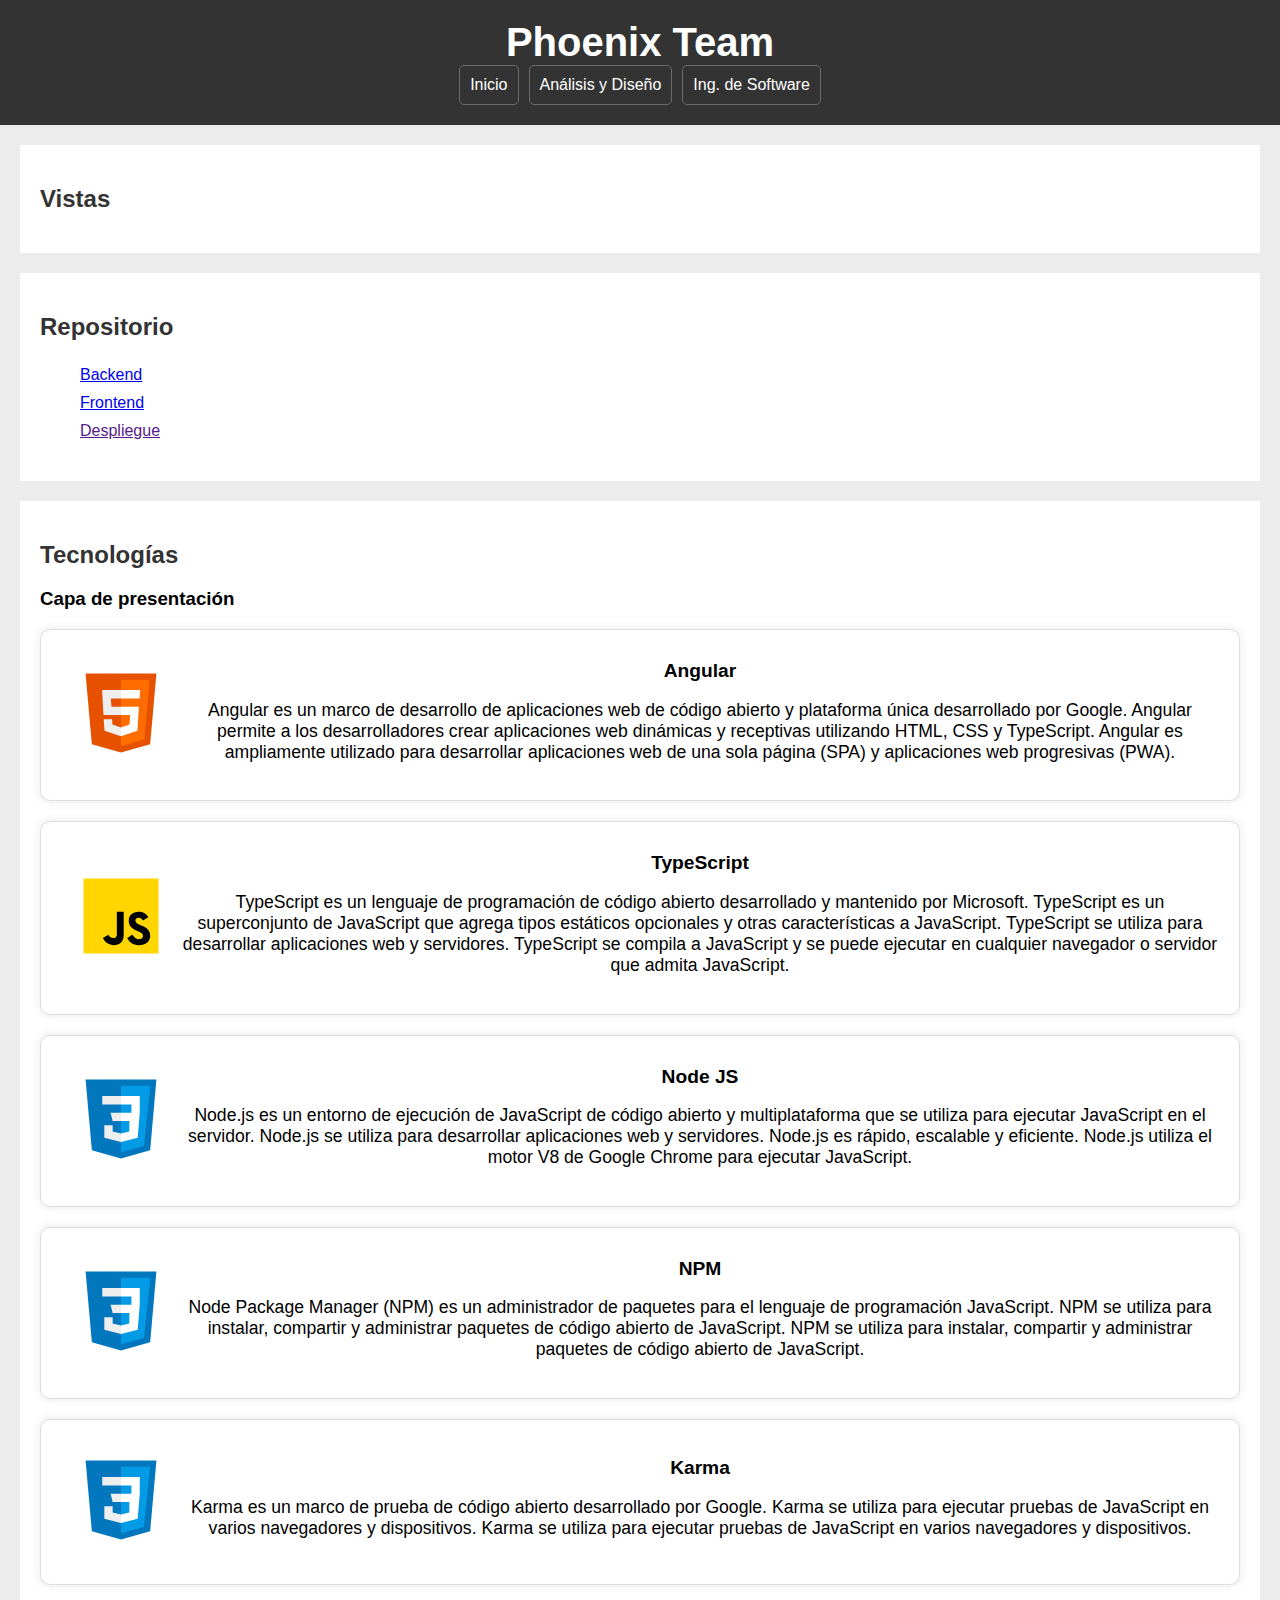
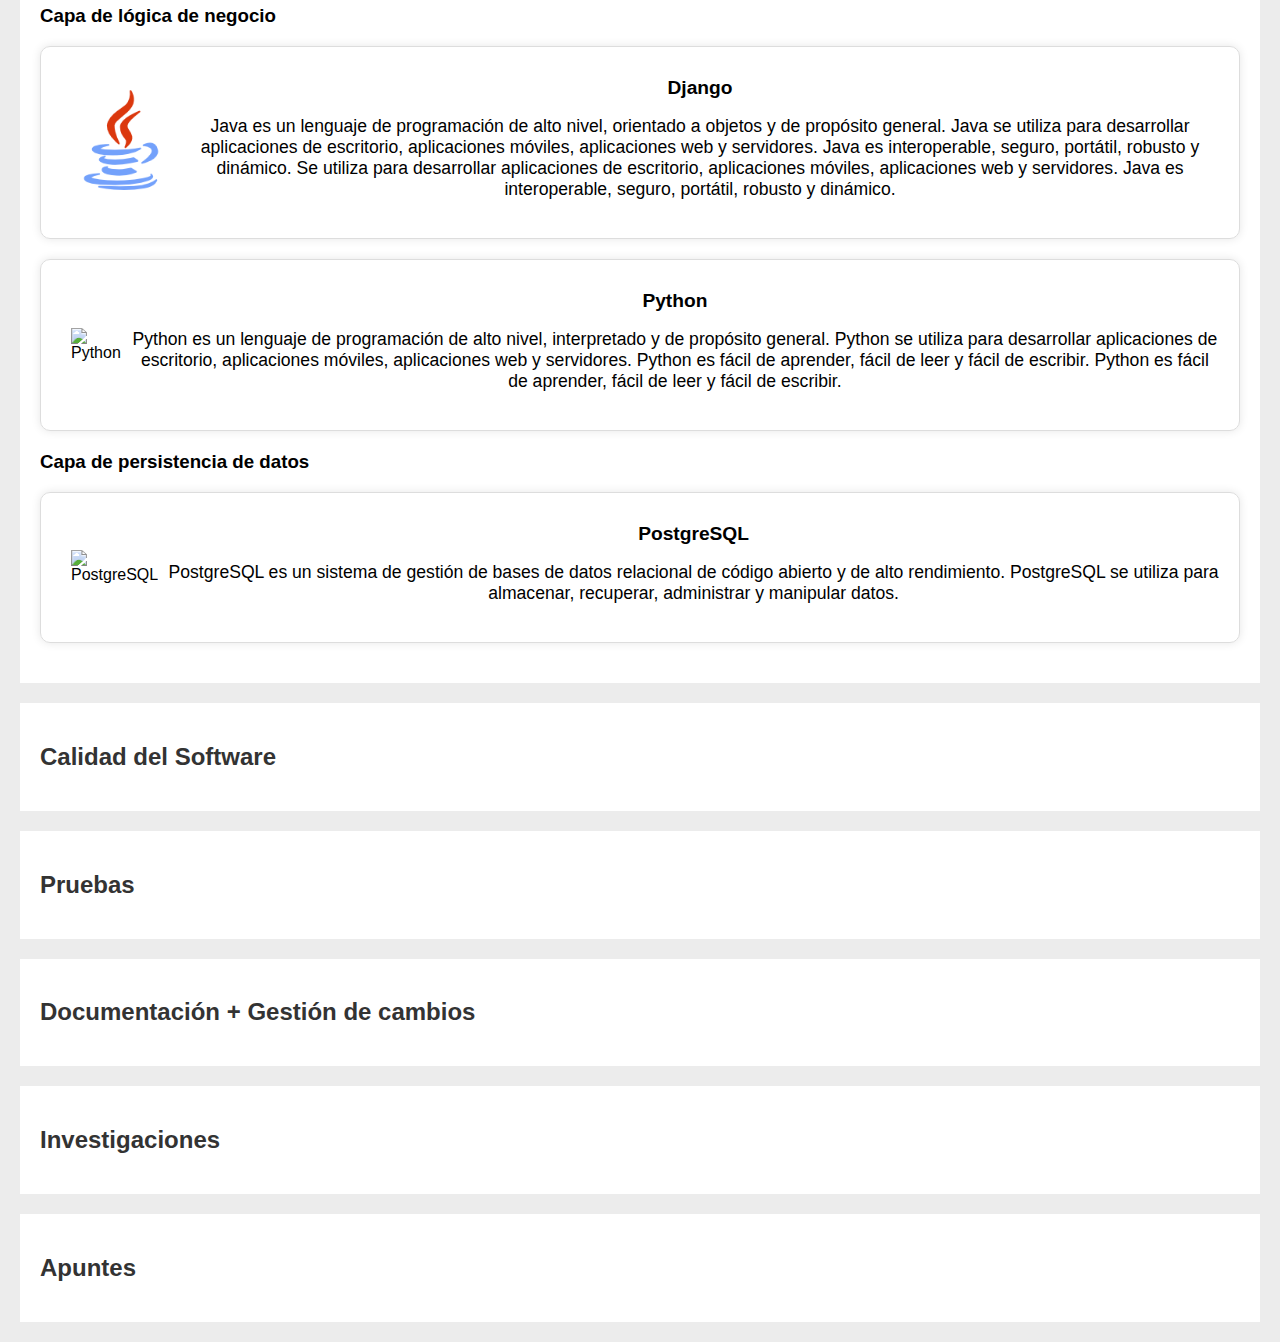
==== src/app/pages/ing-soft.html @ 4c51f813 "Agregar página de Ingeniería de Software y scripts de deshabilitación de enlaces" ====
<!DOCTYPE html>
<html lang="es">
  <head>
    <meta charset="UTF-8" />
    <meta name="viewport" content="width=device-width, initial-scale=1.0" />
    <title>Phoenix Team - Portafolio</title>
    <link rel="stylesheet" href="./css/materias.css" />
    <link rel="icon" href="../../../assets/icons/briefcase.ico" />
    <meta
      name="description"
      content="Portafolio del equipo de trabajo Phoenix Team"
    />
    <meta
      name="keywords"
      content="portfolio, equipo de desarrollo, análisis y diseño, ingeniería de software"
    />
  </head>
  <body>
    <header>
      <h1>Phoenix Team</h1>
      <nav>
        <ul>
          <li><a href="../../../index.html">Inicio</a></li>
          <li><a href="./ayd.html">Análisis y Diseño</a></li>
          <li><a href="#">Ing. de Software</a></li>
        </ul>
      </nav>
    </header>
    <main>
      <section class="evidencias carrusel content-block">
        <h2>Vistas</h2>
        <!-- <div class="carrusel-container">
          <div class="carrusel-slider">
            <div class="carrusel-item active">
              <img
                src="../../../assets/Layouts proyecto/lyt1_form.png"
                alt="Layout form login"
              />
            </div>
            <div class="carrusel-item">
              <img
                src="../../../assets/Layouts proyecto/lyt2_admin1.png"
                alt="Layout admin de usuarios"
              />
            </div>
            <div class="carrusel-item">
              <img
                src="../../../assets/Layouts proyecto/lyt3_admin2.png"
                alt="Layout admin de productos"
              />
            </div>
          </div>
          <button class="carrusel-btn carrusel-btn-prev">&#10094;</button>
          <button class="carrusel-btn carrusel-btn-next">&#10095;</button>
        </div> -->
      </section>

      <section class="content-block">
        <h2>Repositorio</h2>
        <div class="repositorio-container">
          <ul>
            <li>
              <a
                href="https://github.com/lesg1151860/Backend_Medistore"
                target="_blank"
                rel="noopener"
                >Backend</a
              >
            </li>
            <li>
              <a
                href="https://github.com/AndersonDavidPC/Medistore_FrontEnd"
                target="_blank"
                rel="noopener"
                >Frontend</a
              >
            </li>
            <li>
              <a href="" target="" rel="noopener" class="disabled"
                >Despliegue</a
              >
            </li>
          </ul>
        </div>
      </section>

      <section class="tecnologias">
        <h2>Tecnologías</h2>
        <div class="tecnologias-cards--container">
          <h3 class="capa">Capa de presentación</h3>
          <div class="tecnologia-card">
            <div class="tecnologia-icon">
              <img src="../../../assets/icons/icons8-html.svg" alt="HTML" />
            </div>
            <div class="tecnologia-info">
              <h3>Angular</h3>
              <p>
                Angular es un marco de desarrollo de aplicaciones web de código
                abierto y plataforma única desarrollado por Google. Angular
                permite a los desarrolladores crear aplicaciones web dinámicas y
                receptivas utilizando HTML, CSS y TypeScript. Angular es
                ampliamente utilizado para desarrollar aplicaciones web de una
                sola página (SPA) y aplicaciones web progresivas (PWA).
              </p>
            </div>
          </div>
          <div class="tecnologia-card">
            <div class="tecnologia-icon">
              <img
                src="../../../assets/icons/icons8-javascript.svg"
                alt="Javascript"
              />
            </div>
            <div class="tecnologia-info">
              <h3>TypeScript</h3>
              <p>
                TypeScript es un lenguaje de programación de código abierto
                desarrollado y mantenido por Microsoft. TypeScript es un
                superconjunto de JavaScript que agrega tipos estáticos
                opcionales y otras características a JavaScript. TypeScript se
                utiliza para desarrollar aplicaciones web y servidores.
                TypeScript se compila a JavaScript y se puede ejecutar en
                cualquier navegador o servidor que admita JavaScript.
              </p>
            </div>
          </div>
          <div class="tecnologia-card">
            <div class="tecnologia-icon">
              <img src="../../../assets/icons/icons8-css.svg" alt="CSS" />
            </div>
            <div class="tecnologia-info">
              <h3>Node JS</h3>
              <p>
                Node.js es un entorno de ejecución de JavaScript de código
                abierto y multiplataforma que se utiliza para ejecutar
                JavaScript en el servidor. Node.js se utiliza para desarrollar
                aplicaciones web y servidores. Node.js es rápido, escalable y
                eficiente. Node.js utiliza el motor V8 de Google Chrome para
                ejecutar JavaScript.
              </p>
            </div>
          </div>
          <div class="tecnologia-card">
            <div class="tecnologia-icon">
              <img src="../../../assets/icons/icons8-css.svg" alt="CSS" />
            </div>
            <div class="tecnologia-info">
              <h3>NPM</h3>
              <p>
                Node Package Manager (NPM) es un administrador de paquetes para
                el lenguaje de programación JavaScript. NPM se utiliza para
                instalar, compartir y administrar paquetes de código abierto de
                JavaScript. NPM se utiliza para instalar, compartir y
                administrar paquetes de código abierto de JavaScript.
              </p>
            </div>
          </div>
          <div class="tecnologia-card">
            <div class="tecnologia-icon">
              <img src="../../../assets/icons/icons8-css.svg" alt="CSS" />
            </div>
            <div class="tecnologia-info">
              <h3>Karma</h3>
              <p>
                Karma es un marco de prueba de código abierto desarrollado por
                Google. Karma se utiliza para ejecutar pruebas de JavaScript en
                varios navegadores y dispositivos. Karma se utiliza para
                ejecutar pruebas de JavaScript en varios navegadores y
                dispositivos.
              </p>
            </div>
          </div>
          <h3 class="capa">Capa de lógica de negocio</h3>
          <div class="tecnologia-card">
            <div class="tecnologia-icon">
              <img src="../../../assets/icons/java_226777.png" alt="Java" />
            </div>
            <div class="tecnologia-info">
              <h3>Django</h3>
              <p>
                Java es un lenguaje de programación de alto nivel, orientado a
                objetos y de propósito general. Java se utiliza para desarrollar
                aplicaciones de escritorio, aplicaciones móviles, aplicaciones
                web y servidores. Java es interoperable, seguro, portátil,
                robusto y dinámico. Se utiliza para desarrollar aplicaciones de
                escritorio, aplicaciones móviles, aplicaciones web y servidores.
                Java es interoperable, seguro, portátil, robusto y dinámico.
              </p>
            </div>
          </div>
          <div class="tecnologia-card">
            <div class="tecnologia-icon">
              <img src="../../../assets/icons/icons8-python.svg" alt="Python" />
            </div>
            <div class="tecnologia-info">
              <h3>Python</h3>
              <p>
                Python es un lenguaje de programación de alto nivel,
                interpretado y de propósito general. Python se utiliza para
                desarrollar aplicaciones de escritorio, aplicaciones móviles,
                aplicaciones web y servidores. Python es fácil de aprender,
                fácil de leer y fácil de escribir. Python es fácil de aprender,
                fácil de leer y fácil de escribir.
              </p>
            </div>
          </div>
          <h3 class="capa">Capa de persistencia de datos</h3>
          <div class="tecnologia-card">
            <div class="tecnologia-icon">
              <img
                src="../../../assets/icons/icons8-postgre.svg"
                alt="PostgreSQL"
              />
            </div>
            <div class="tecnologia-info">
              <h3>PostgreSQL</h3>
              <p>
                PostgreSQL es un sistema de gestión de bases de datos relacional
                de código abierto y de alto rendimiento. PostgreSQL se utiliza
                para almacenar, recuperar, administrar y manipular datos.
              </p>
            </div>
          </div>
        </div>
        <!-- Icons from https://icons8.com/icons -->
      </section>

      <section class="avances content-block">
        <h2>Calidad del Software</h2>
        <div class="documents-card--container"></div>
      </section>
      <section class="avances content-block">
        <h2>Pruebas</h2>
        <div class="documents-card--container"></div>
      </section>
      <section class="avances content-block">
        <h2>Documentación + Gestión de cambios</h2>
        <div class="documents-card--container"></div>
      </section>

      <section class="investigaciones content-block">
        <h2>Investigaciones</h2>
        <div class="documents-card--container"></div>
      </section>

      <section class="apuntes content-block">
        <h2>Apuntes</h2>
        <div class="documents-card--container"></div>
      </section>
    </main>
    <script src="./js/carrusel.js"></script>
    <script src="./js/ing-soft.js"></script>
  </body>
</html>
---- src/app/pages/css/materias.css ----
body {
  font-family: Arial, sans-serif;
  margin: 0;
  padding: 0;
  background-color: #ececec;
}

header {
  background-color: #333;
  color: white;
  text-align: center;
  padding: 20px 0;
}

nav {
  color: white;
  text-align: center;
}

nav ul {
  padding: 0;
  margin: 0;
  display: flex;
  justify-content: center;
  list-style-type: none;
  height: 100%;
}

nav ul li {
  display: inline;
  border: 1px solid #6b6b6b;
  margin: 0 5px;
  padding: 10px 10px;
  border-radius: 5px;
  height: 100%;
}

nav ul li a {
  color: white;
  text-decoration: none;
  height: 100%;
}

h1 {
  margin: 0;
  font-size: 2.5em;
}

.tecnologias,
.content-block {
  background-color: white;
  padding: 20px;
  margin: 20px;
}

.tecnologias h2,
.content-block h2 {
  color: #333;
}

ul {
  list-style-type: none;
}

ul li {
  padding: 5px 0;
}

footer {
  background-color: #333;
  color: white;
  text-align: center;
  padding: 10px 0;
}

/* Estilos adicionales para hacer el diseño atractivo y moderno */
.container {
  max-width: 1200px;
  margin: 0 auto;
}

/* Estilos del carrusel */
.carrusel-container {
  position: relative;
  max-width: 100%;
  overflow: hidden;
}

.carrusel-slider {
  display: flex;
}

.carrusel-item {
  flex: 0 0 auto;
  display: none;
}

.carrusel-item.active {
  display: block;
}

.carrusel-btn {
  position: absolute;
  top: 50%;
  transform: translateY(-50%);
  background: none;
  border: none;
  font-size: 24px;
  cursor: pointer;
}

.carrusel-btn-prev {
  left: 10px;
}

.carrusel-btn-next {
  right: 10px;
}

.tecnologias {
  background-color: white;
  padding: 20px;
  margin: 20px;
}

.tecnologia-card {
  display: flex;
  flex-direction: row;
  align-items: center;
  padding: 20px;
  border: 1px solid #ddd;
  border-radius: 10px;
  margin-bottom: 20px;
  box-shadow: 0px 0px 10px rgba(0, 0, 0, 0.1);
}

.tecnologia-icon img {
  width: 100px;
  height: 100px;
  /* border-radius: 50%; */
  padding: 10px;
}

.tecnologia-info {
  text-align: center;
}

.tecnologia-info h3 {
  margin: 10px 0;
  font-size: 1.2em;
}

.tecnologia-info p {
  font-size: 1.1em;
}

.documents-card--container {
  display: grid;
  grid-template-columns: repeat(
    auto-fill,
    minmax(250px, 1fr)
  ); /* Grilla dinámica con columnas automáticas */
  grid-gap: 20px;
}

.document-card {
  padding: 10px 20px 0 20px;
  display: flex;
  flex-direction: column;
  align-items: center;
  cursor: pointer;
}

/* hoover */
.document-card:hover {
  box-shadow: 0px 0px 10px rgba(0, 0, 0, 0.2);
  border-radius: 10%;
}

.content-block p {
  line-height: 1.6;
  font-size: 1.1em;
}

/* Estilos específicos para dispositivos móviles (ancho de pantalla menor a 768px) */
@media (max-width: 768px) {
  .tecnologia-card {
    flex-direction: column;
  }
  .documents-card--container {
    flex-direction: column;
  }
  .document-card {
    padding: 0;
    width: 100%;
    align-self: center;
  }
}
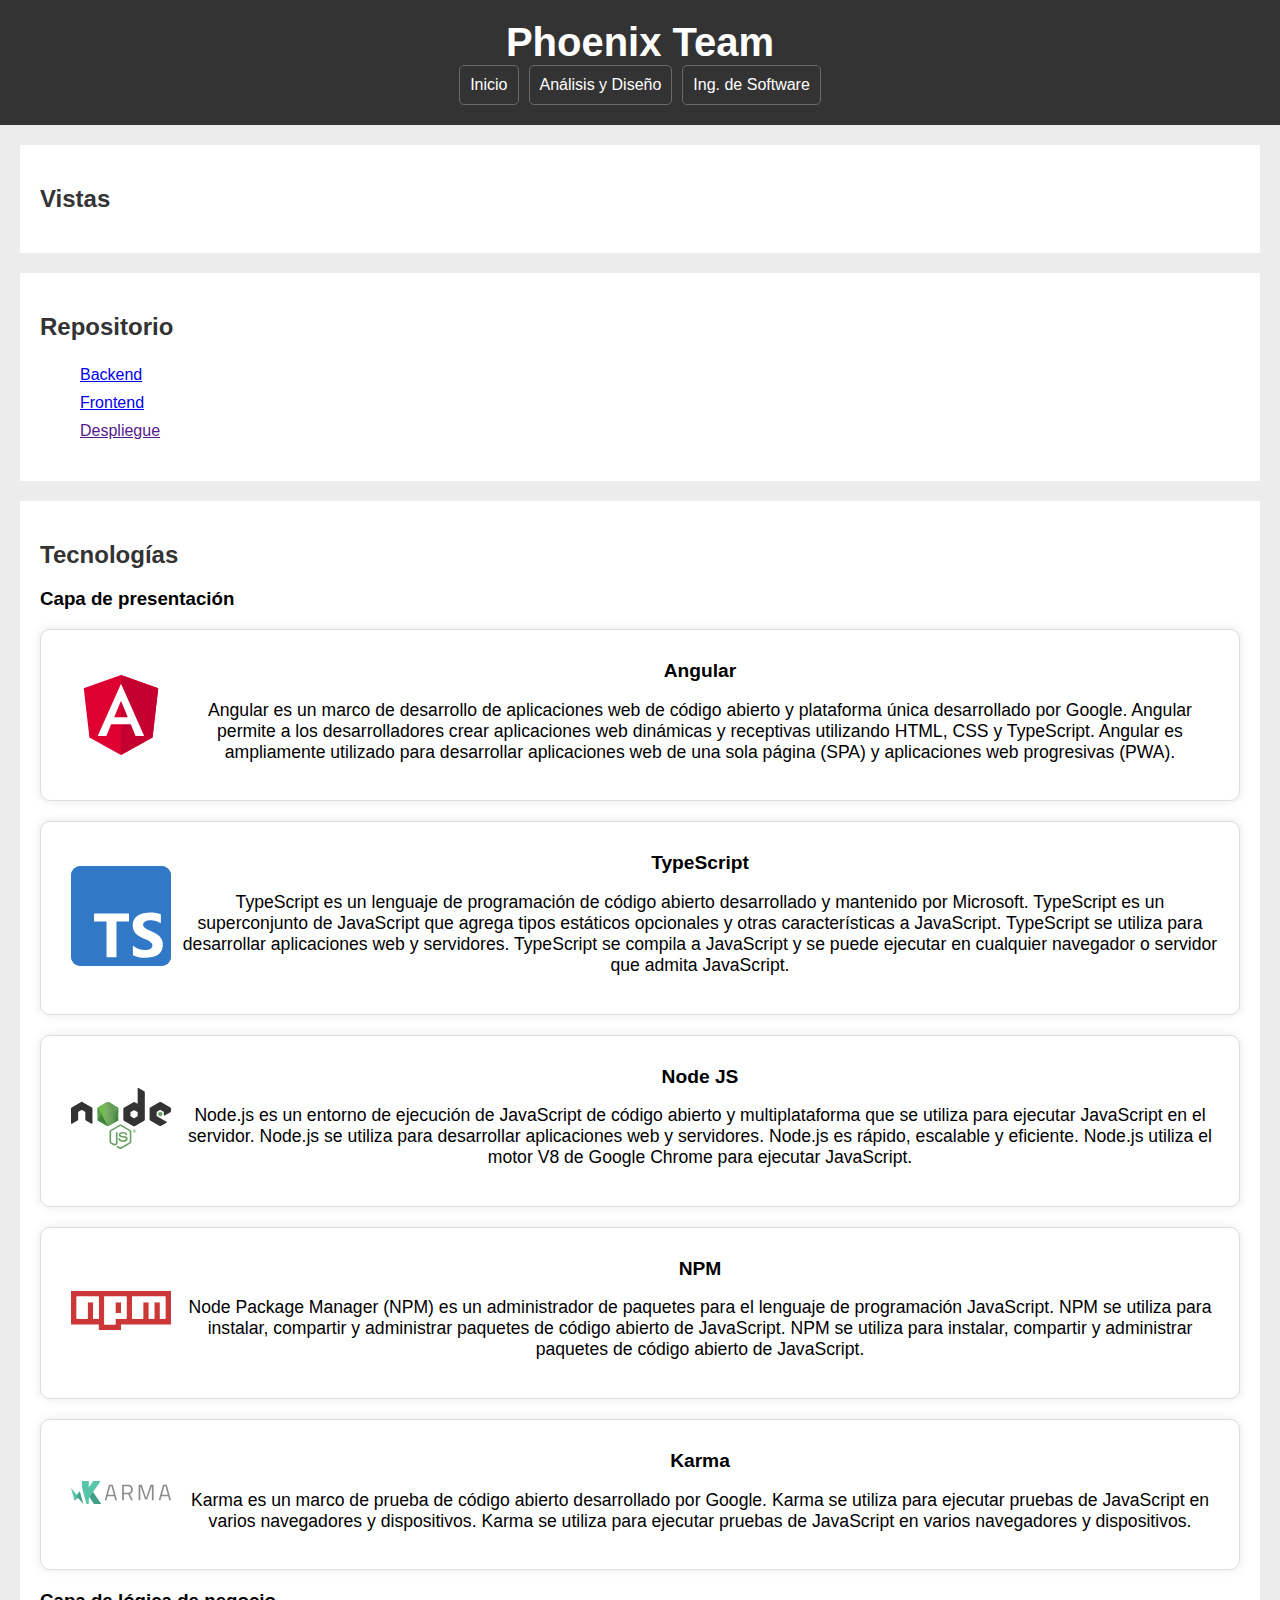
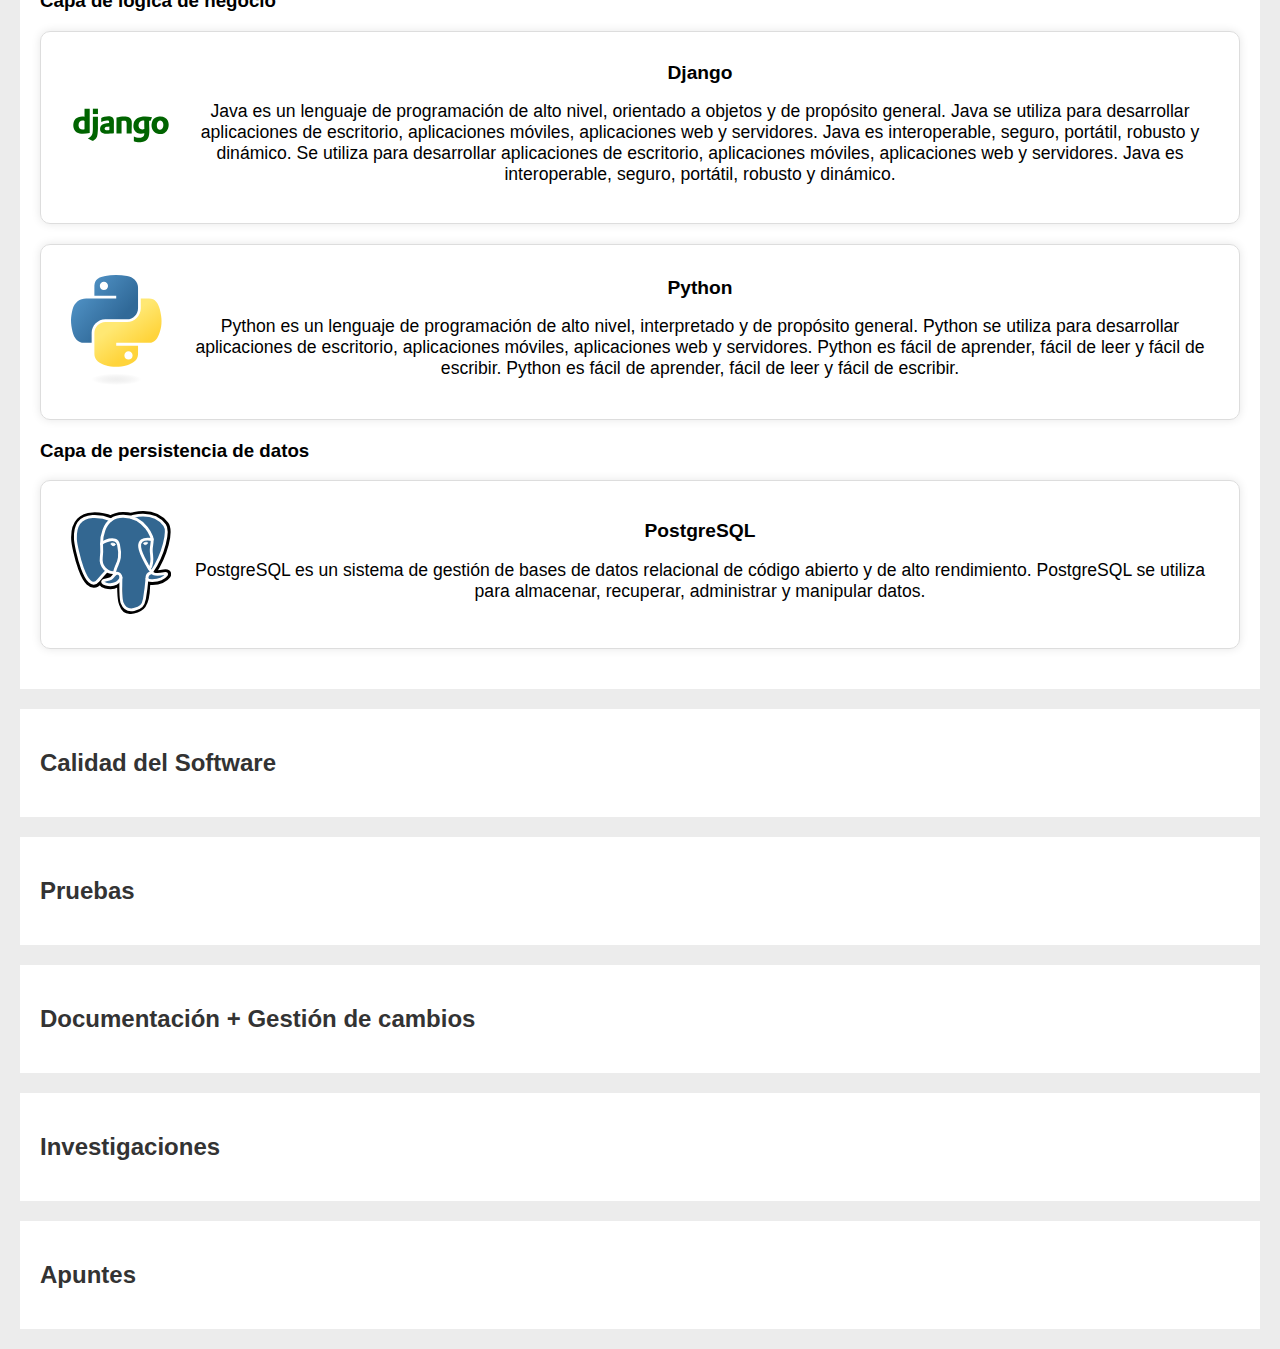
==== commit d20f9fd6: "Actualización de logos de tecnologías" ====
--- a/src/app/pages/ing-soft.html
+++ b/src/app/pages/ing-soft.html
@@ -90,7 +90,7 @@
           <h3 class="capa">Capa de presentación</h3>
           <div class="tecnologia-card">
             <div class="tecnologia-icon">
-              <img src="../../../assets/icons/icons8-html.svg" alt="HTML" />
+              <img src="../../../assets/icons/Angular_full_color_logo.svg" alt="Angular" />
             </div>
             <div class="tecnologia-info">
               <h3>Angular</h3>
@@ -107,8 +107,8 @@
           <div class="tecnologia-card">
             <div class="tecnologia-icon">
               <img
-                src="../../../assets/icons/icons8-javascript.svg"
-                alt="Javascript"
+                src="../../../assets/icons/Typescript_logo_2020.svg"
+                alt="TypeScript"
               />
             </div>
             <div class="tecnologia-info">
@@ -126,7 +126,7 @@
           </div>
           <div class="tecnologia-card">
             <div class="tecnologia-icon">
-              <img src="../../../assets/icons/icons8-css.svg" alt="CSS" />
+              <img src="../../../assets/icons/Node.js_logo.svg" alt="Node JS" />
             </div>
             <div class="tecnologia-info">
               <h3>Node JS</h3>
@@ -142,7 +142,7 @@
           </div>
           <div class="tecnologia-card">
             <div class="tecnologia-icon">
-              <img src="../../../assets/icons/icons8-css.svg" alt="CSS" />
+              <img src="../../../assets/icons/Npm-logo.svg" alt="NPM" />
             </div>
             <div class="tecnologia-info">
               <h3>NPM</h3>
@@ -157,7 +157,7 @@
           </div>
           <div class="tecnologia-card">
             <div class="tecnologia-icon">
-              <img src="../../../assets/icons/icons8-css.svg" alt="CSS" />
+              <img src="../../../assets/icons/karma_logo.svg" alt="Karma" />
             </div>
             <div class="tecnologia-info">
               <h3>Karma</h3>
@@ -173,7 +173,7 @@
           <h3 class="capa">Capa de lógica de negocio</h3>
           <div class="tecnologia-card">
             <div class="tecnologia-icon">
-              <img src="../../../assets/icons/java_226777.png" alt="Java" />
+              <img src="../../../assets/icons/Django_logo.svg" alt="Django" />
             </div>
             <div class="tecnologia-info">
               <h3>Django</h3>
@@ -190,7 +190,7 @@
           </div>
           <div class="tecnologia-card">
             <div class="tecnologia-icon">
-              <img src="../../../assets/icons/icons8-python.svg" alt="Python" />
+              <img src="../../../assets/icons/Python-logo-notext.svg" alt="Python" />
             </div>
             <div class="tecnologia-info">
               <h3>Python</h3>
@@ -208,7 +208,7 @@
           <div class="tecnologia-card">
             <div class="tecnologia-icon">
               <img
-                src="../../../assets/icons/icons8-postgre.svg"
+                src="../../../assets/icons/Postgresql_elephant.svg"
                 alt="PostgreSQL"
               />
             </div>
--- a/src/app/pages/css/materias.css
+++ b/src/app/pages/css/materias.css
@@ -66,13 +66,6 @@
   padding: 5px 0;
 }
 
-footer {
-  background-color: #333;
-  color: white;
-  text-align: center;
-  padding: 10px 0;
-}
-
 /* Estilos adicionales para hacer el diseño atractivo y moderno */
 .container {
   max-width: 1200px;
@@ -136,8 +129,6 @@
 
 .tecnologia-icon img {
   width: 100px;
-  height: 100px;
-  /* border-radius: 50%; */
   padding: 10px;
 }
 
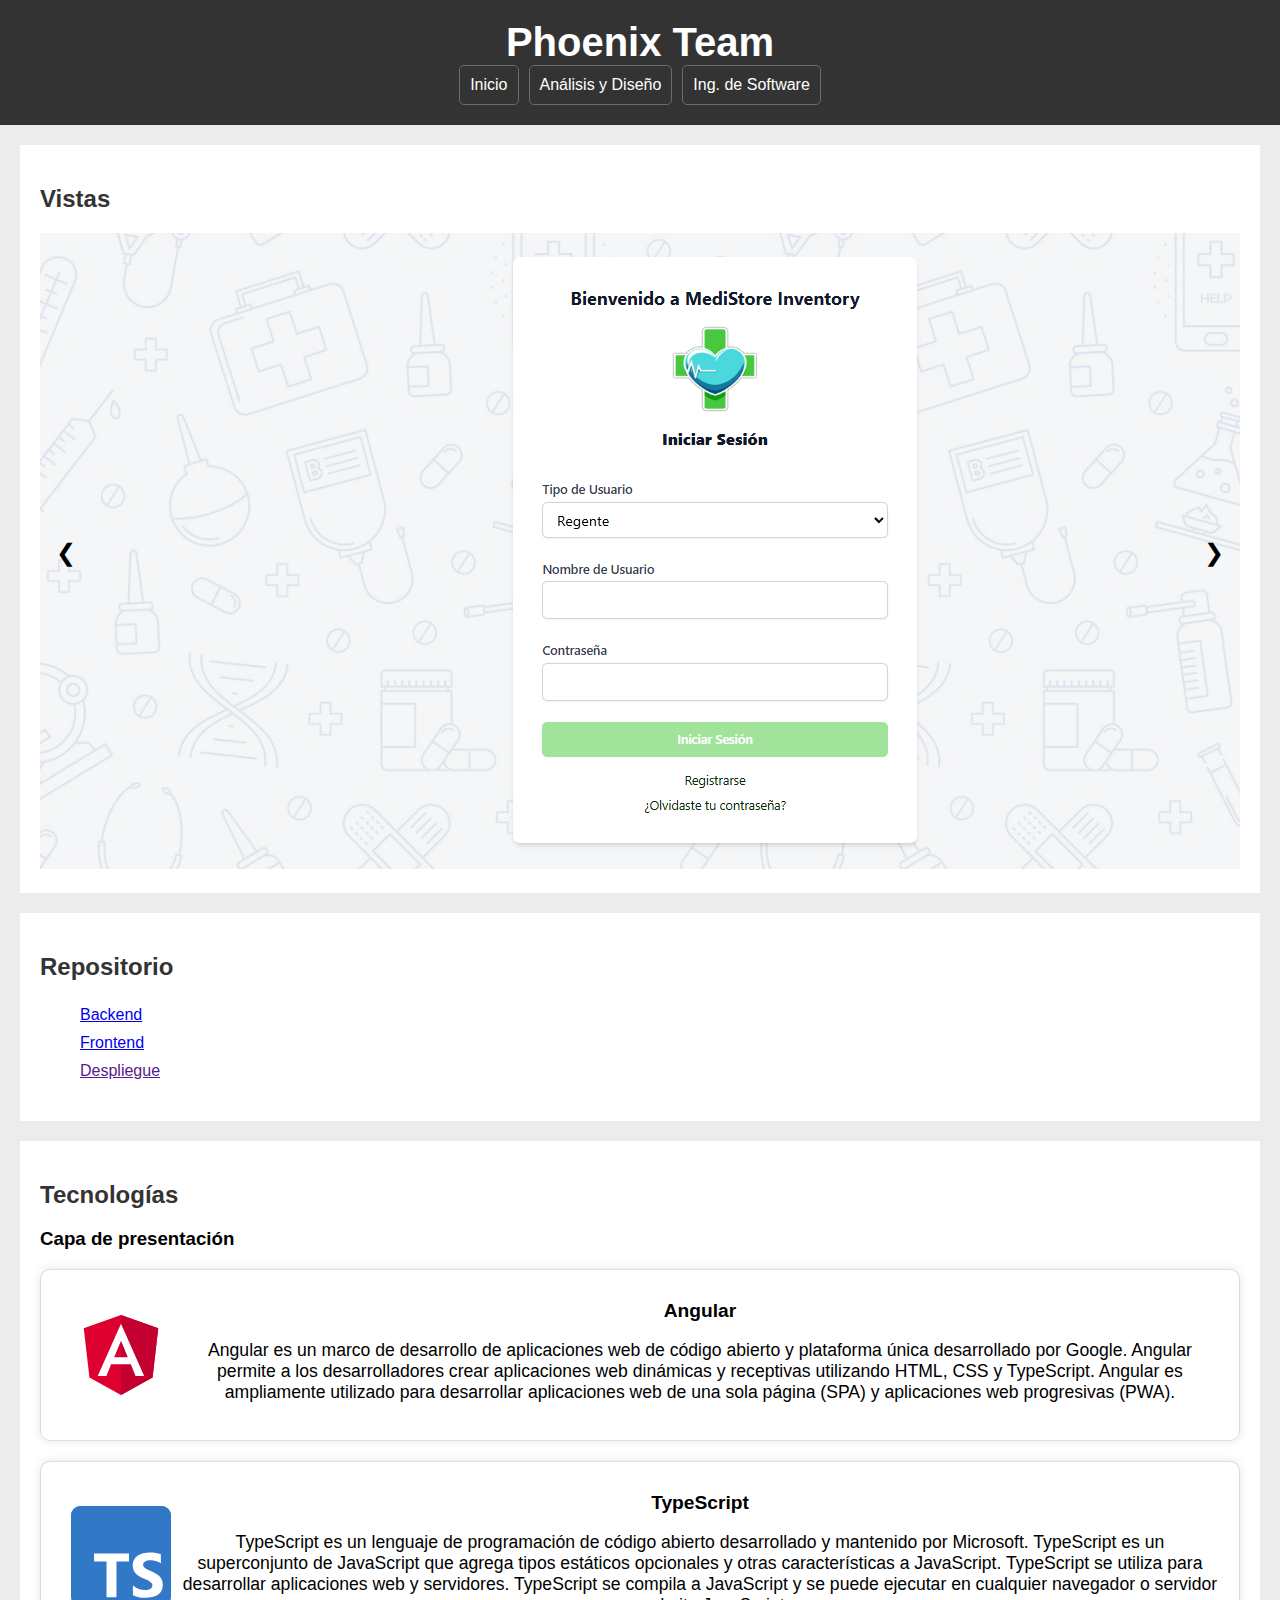
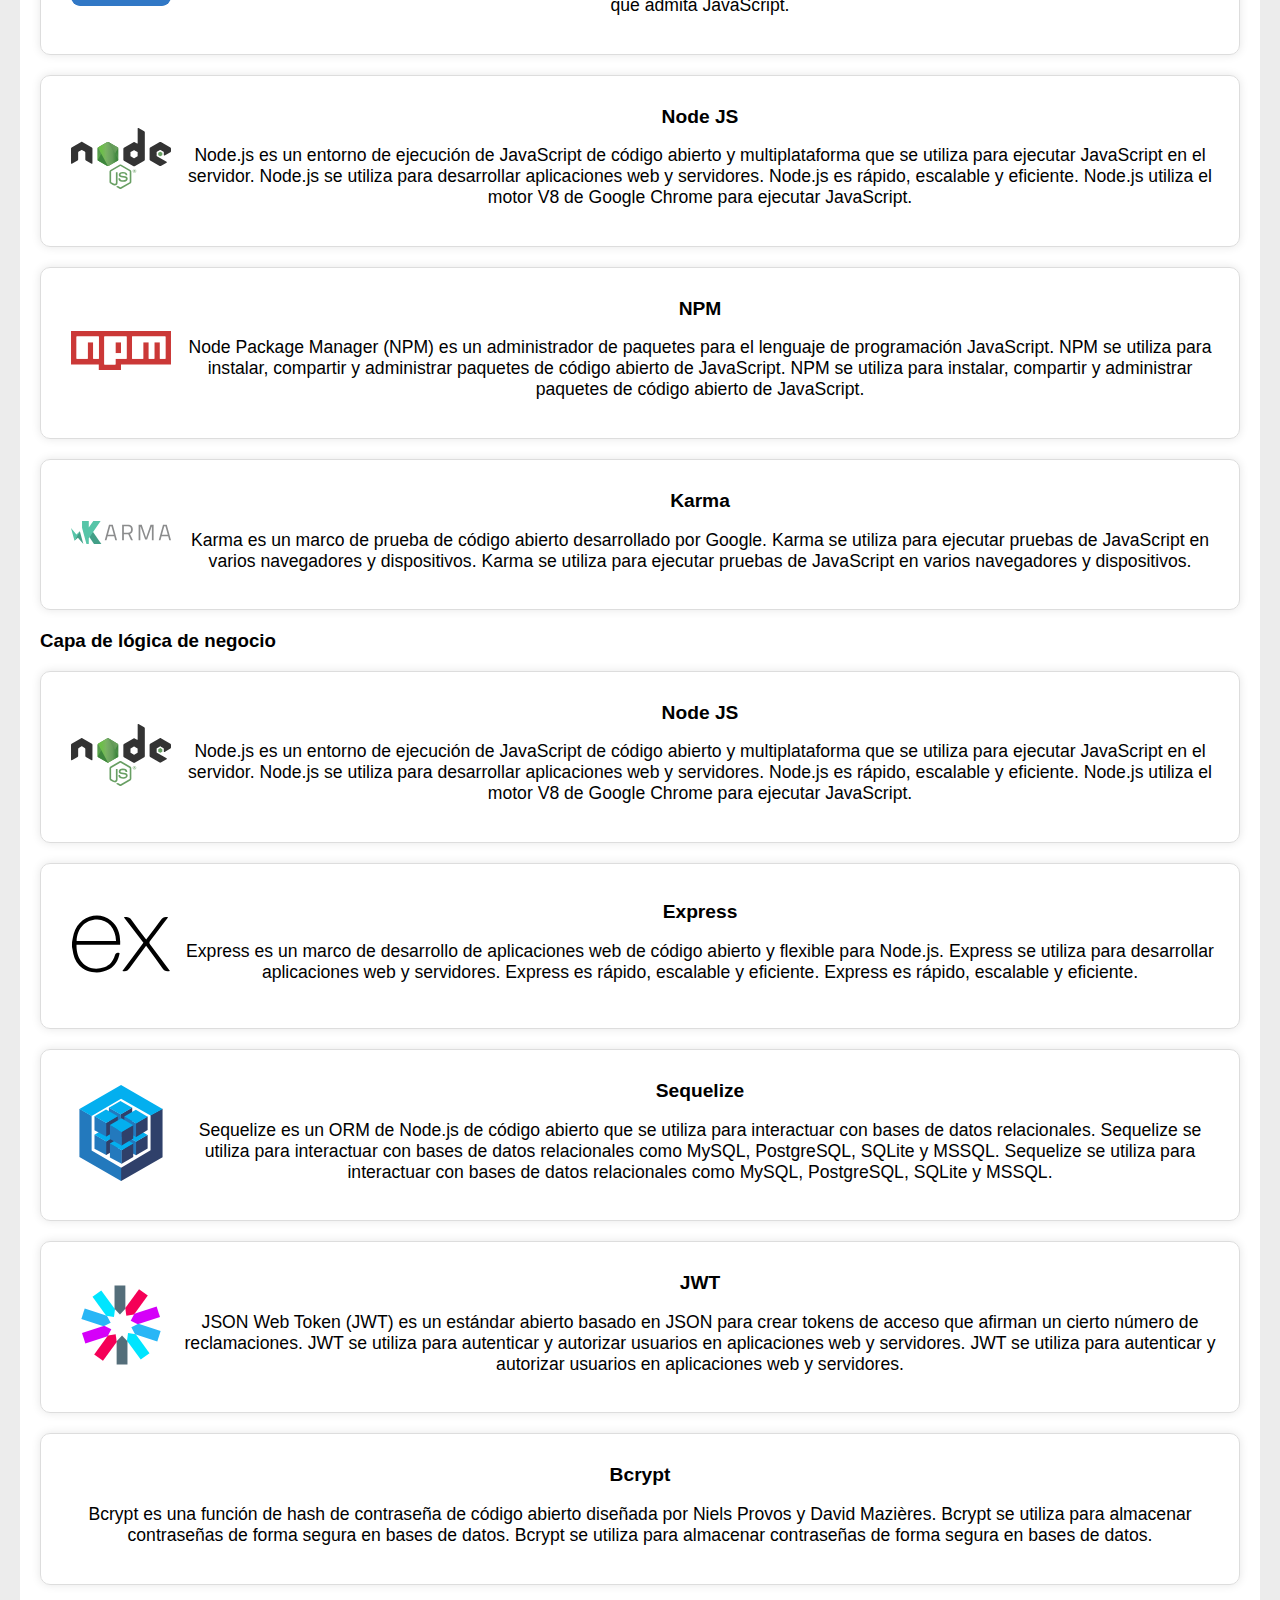
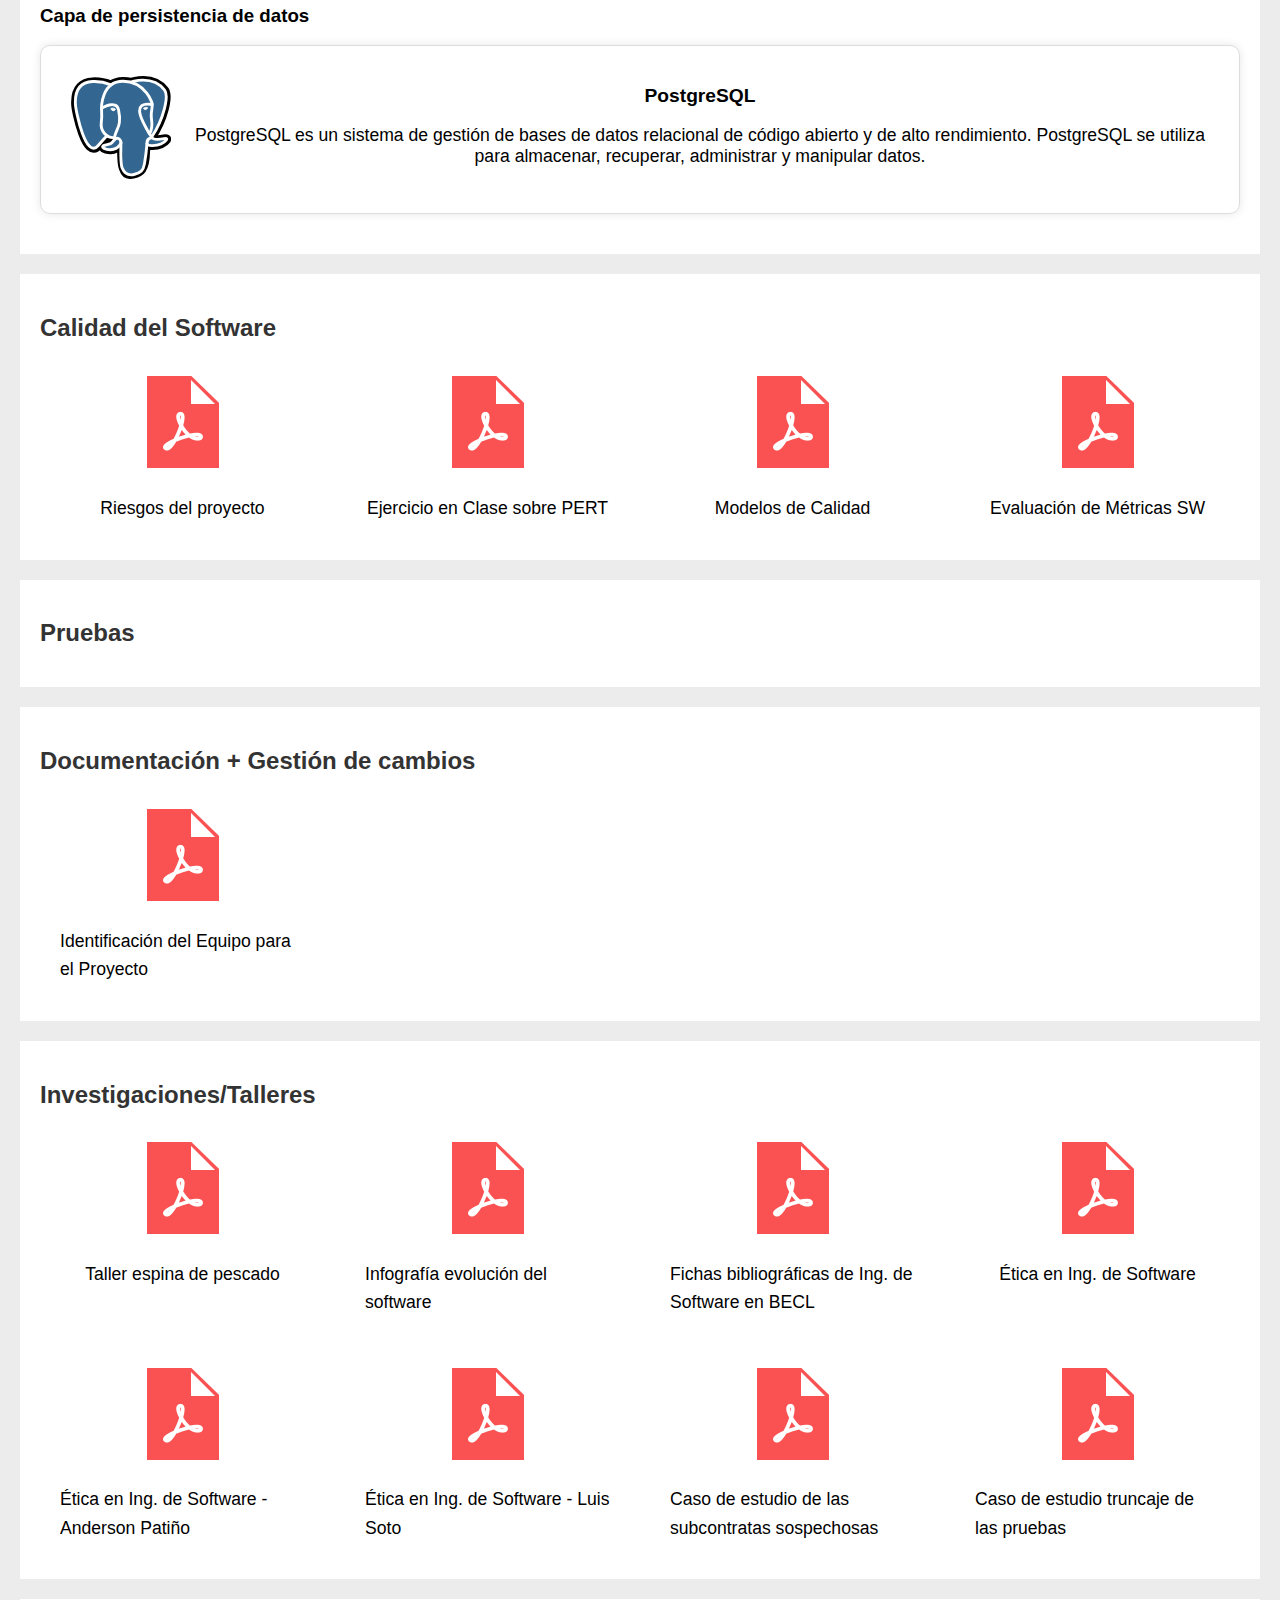
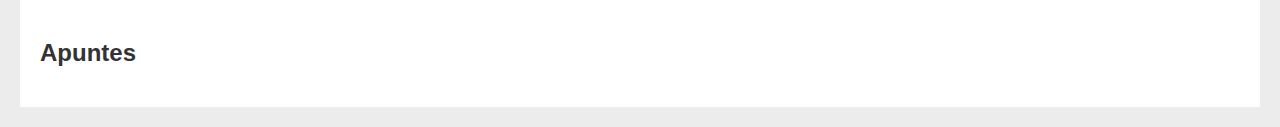
==== commit c49106c3: "Agregar nuevos íconos SVG para Express.js, JWT y Sequelize" ====
--- a/src/app/pages/ing-soft.html
+++ b/src/app/pages/ing-soft.html
@@ -29,11 +29,11 @@
     <main>
       <section class="evidencias carrusel content-block">
         <h2>Vistas</h2>
-        <!-- <div class="carrusel-container">
+        <div class="carrusel-container">
           <div class="carrusel-slider">
             <div class="carrusel-item active">
               <img
-                src="../../../assets/Layouts proyecto/lyt1_form.png"
+                src="../../../assets/Layouts proyecto/is-ly1.png"
                 alt="Layout form login"
               />
             </div>
@@ -52,7 +52,7 @@
           </div>
           <button class="carrusel-btn carrusel-btn-prev">&#10094;</button>
           <button class="carrusel-btn carrusel-btn-next">&#10095;</button>
-        </div> -->
+        </div>
       </section>
 
       <section class="content-block">
@@ -90,7 +90,10 @@
           <h3 class="capa">Capa de presentación</h3>
           <div class="tecnologia-card">
             <div class="tecnologia-icon">
-              <img src="../../../assets/icons/Angular_full_color_logo.svg" alt="Angular" />
+              <img
+                src="../../../assets/icons/Angular_full_color_logo.svg"
+                alt="Angular"
+              />
             </div>
             <div class="tecnologia-info">
               <h3>Angular</h3>
@@ -171,36 +174,85 @@
             </div>
           </div>
           <h3 class="capa">Capa de lógica de negocio</h3>
-          <div class="tecnologia-card">
-            <div class="tecnologia-icon">
-              <img src="../../../assets/icons/Django_logo.svg" alt="Django" />
-            </div>
-            <div class="tecnologia-info">
-              <h3>Django</h3>
-              <p>
-                Java es un lenguaje de programación de alto nivel, orientado a
-                objetos y de propósito general. Java se utiliza para desarrollar
-                aplicaciones de escritorio, aplicaciones móviles, aplicaciones
-                web y servidores. Java es interoperable, seguro, portátil,
-                robusto y dinámico. Se utiliza para desarrollar aplicaciones de
-                escritorio, aplicaciones móviles, aplicaciones web y servidores.
-                Java es interoperable, seguro, portátil, robusto y dinámico.
-              </p>
-            </div>
-          </div>
-          <div class="tecnologia-card">
-            <div class="tecnologia-icon">
-              <img src="../../../assets/icons/Python-logo-notext.svg" alt="Python" />
-            </div>
-            <div class="tecnologia-info">
-              <h3>Python</h3>
-              <p>
-                Python es un lenguaje de programación de alto nivel,
-                interpretado y de propósito general. Python se utiliza para
-                desarrollar aplicaciones de escritorio, aplicaciones móviles,
-                aplicaciones web y servidores. Python es fácil de aprender,
-                fácil de leer y fácil de escribir. Python es fácil de aprender,
-                fácil de leer y fácil de escribir.
+          <!-- NodeJS -->
+          <div class="tecnologia-card">
+            <div class="tecnologia-icon">
+              <img src="../../../assets/icons/Node.js_logo.svg" alt="Node JS" />
+            </div>
+            <div class="tecnologia-info">
+              <h3>Node JS</h3>
+              <p>
+                Node.js es un entorno de ejecución de JavaScript de código
+                abierto y multiplataforma que se utiliza para ejecutar
+                JavaScript en el servidor. Node.js se utiliza para desarrollar
+                aplicaciones web y servidores. Node.js es rápido, escalable y
+                eficiente. Node.js utiliza el motor V8 de Google Chrome para
+                ejecutar JavaScript.
+              </p>
+            </div>
+          </div>
+          <!-- Express -->
+          <div class="tecnologia-card">
+            <div class="tecnologia-icon">
+              <img
+                src="../../../assets/icons/Expressjs_logo.svg"
+                alt="Express"
+              />
+            </div>
+            <div class="tecnologia-info">
+              <h3>Express</h3>
+              <p>
+                Express es un marco de desarrollo de aplicaciones web de código
+                abierto y flexible para Node.js. Express se utiliza para
+                desarrollar aplicaciones web y servidores. Express es rápido,
+                escalable y eficiente. Express es rápido, escalable y eficiente.
+              </p>
+            </div>
+          </div>
+          <!-- Sequelize -->
+          <div class="tecnologia-card">
+            <div class="tecnologia-icon">
+              <img src="../../../assets/icons/Sequelize.svg" alt="Sequelize" />
+            </div>
+            <div class="tecnologia-info">
+              <h3>Sequelize</h3>
+              <p>
+                Sequelize es un ORM de Node.js de código abierto que se utiliza
+                para interactuar con bases de datos relacionales. Sequelize se
+                utiliza para interactuar con bases de datos relacionales como
+                MySQL, PostgreSQL, SQLite y MSSQL. Sequelize se utiliza para
+                interactuar con bases de datos relacionales como MySQL,
+                PostgreSQL, SQLite y MSSQL.
+              </p>
+            </div>
+          </div>
+          <!-- JWT -->
+          <div class="tecnologia-card">
+            <div class="tecnologia-icon">
+              <img src="../../../assets/icons/JWT_logo.svg" alt="JWT" />
+            </div>
+            <div class="tecnologia-info">
+              <h3>JWT</h3>
+              <p>
+                JSON Web Token (JWT) es un estándar abierto basado en JSON para
+                crear tokens de acceso que afirman un cierto número de
+                reclamaciones. JWT se utiliza para autenticar y autorizar
+                usuarios en aplicaciones web y servidores. JWT se utiliza para
+                autenticar y autorizar usuarios en aplicaciones web y
+                servidores.
+              </p>
+            </div>
+          </div>
+          <!-- Bcrypt -->
+          <div class="tecnologia-card">
+            <div class="tecnologia-info">
+              <h3>Bcrypt</h3>
+              <p>
+                Bcrypt es una función de hash de contraseña de código abierto
+                diseñada por Niels Provos y David Mazières. Bcrypt se utiliza
+                para almacenar contraseñas de forma segura en bases de datos.
+                Bcrypt se utiliza para almacenar contraseñas de forma segura en
+                bases de datos.
               </p>
             </div>
           </div>
@@ -227,7 +279,52 @@
 
       <section class="avances content-block">
         <h2>Calidad del Software</h2>
-        <div class="documents-card--container"></div>
+        <div class="documents-card--container">
+          <div
+            class="document-card"
+            onclick="redirectToDocument('https://drive.google.com/file/d/1D60n1IAB7G55p5cKauN-dulS0ClzMIwk/view')"
+          >
+            <div class="icon-document">
+              <img src="../../../assets/icons/icons8-pdf-100.png" alt="PDF" />
+            </div>
+            <div class="document-info">
+              <p>Riesgos del proyecto</p>
+            </div>
+          </div>
+          <div
+            class="document-card"
+            onclick="redirectToDocument('https://drive.google.com/file/d/1ctbJo7BfkGFqpC3IFKQy8lDDsA2qEM-E/view')"
+          >
+            <div class="icon-document">
+              <img src="../../../assets/icons/icons8-pdf-100.png" alt="PDF" />
+            </div>
+            <div class="document-info">
+              <p>Ejercicio en Clase sobre PERT</p>
+            </div>
+          </div>
+          <div
+            class="document-card"
+            onclick="redirectToDocument('https://drive.google.com/file/d/1VhMdJ6k0Lhv1dzAxISe8cOJxLAwDaPO0/view')"
+          >
+            <div class="icon-document">
+              <img src="../../../assets/icons/icons8-pdf-100.png" alt="PDF" />
+            </div>
+            <div class="document-info">
+              <p>Modelos de Calidad</p>
+            </div>
+          </div>
+          <div
+            class="document-card"
+            onclick="redirectToDocument('https://drive.google.com/file/d/1GVs1UEj7nMVXo4SY2SFECmlAqoOpkBIa/view')"
+          >
+            <div class="icon-document">
+              <img src="../../../assets/icons/icons8-pdf-100.png" alt="PDF" />
+            </div>
+            <div class="document-info">
+              <p>Evaluación de Métricas SW</p>
+            </div>
+          </div>
+        </div>
       </section>
       <section class="avances content-block">
         <h2>Pruebas</h2>
@@ -235,12 +332,113 @@
       </section>
       <section class="avances content-block">
         <h2>Documentación + Gestión de cambios</h2>
-        <div class="documents-card--container"></div>
+        <div class="documents-card--container">
+          <div
+            class="document-card"
+            onclick="redirectToDocument('https://drive.google.com/file/d/1z9IBwrL7155ThGEHN-Zx86mIJbtY5fcD/view')"
+          >
+            <div class="icon-document">
+              <img src="../../../assets/icons/icons8-pdf-100.png" alt="PDF" />
+            </div>
+            <div class="document-info">
+              <p>Identificación del Equipo para el Proyecto</p>
+            </div>
+          </div>
+        </div>
       </section>
 
       <section class="investigaciones content-block">
-        <h2>Investigaciones</h2>
-        <div class="documents-card--container"></div>
+        <h2>Investigaciones/Talleres</h2>
+        <div class="documents-card--container">
+          <div
+            class="document-card"
+            onclick="redirectToDocument('https://drive.google.com/file/d/1St8clN8U3k84LUsmFNmurzCknLFsM2b1/view')"
+          >
+            <div class="icon-document">
+              <img src="../../../assets/icons/icons8-pdf-100.png" alt="PDF" />
+            </div>
+            <div class="document-info">
+              <p>Taller espina de pescado</p>
+            </div>
+          </div>
+          <div
+            class="document-card"
+            onclick="redirectToDocument('https://drive.google.com/file/d/1DpFIWfwj34RSDGwc9YLYraA6qWi8cxH7/view')"
+          >
+            <div class="icon-document">
+              <img src="../../../assets/icons/icons8-pdf-100.png" alt="PDF" />
+            </div>
+            <div class="document-info">
+              <p>Infografía evolución del software</p>
+            </div>
+          </div>
+          <div
+            class="document-card"
+            onclick="redirectToDocument('https://drive.google.com/file/d/1WpWHn037ImxeQ_niOqjlUMUwBE5mT4A-/view')"
+          >
+            <div class="icon-document">
+              <img src="../../../assets/icons/icons8-pdf-100.png" alt="PDF" />
+            </div>
+            <div class="document-info">
+              <p>Fichas bibliográficas de Ing. de Software en BECL</p>
+            </div>
+          </div>
+          <div
+            class="document-card"
+            onclick="redirectToDocument('https://drive.google.com/file/d/1rbhQZAwE5lY8cw7p2kqzkjTZT3z8od1H/view')"
+          >
+            <div class="icon-document">
+              <img src="../../../assets/icons/icons8-pdf-100.png" alt="PDF" />
+            </div>
+            <div class="document-info">
+              <p>Ética en Ing. de Software</p>
+            </div>
+          </div>
+          <div
+            class="document-card"
+            onclick="redirectToDocument('https://drive.google.com/file/d/1yJXfvbirrM178O2tK9FlJd9wwJMJQEqn/view')"
+          >
+            <div class="icon-document">
+              <img src="../../../assets/icons/icons8-pdf-100.png" alt="PDF" />
+            </div>
+            <div class="document-info">
+              <p>Ética en Ing. de Software - Anderson Patiño</p>
+            </div>
+          </div>
+          <div
+            class="document-card"
+            onclick="redirectToDocument('https://drive.google.com/file/d/1hGjkjiw_lsH-qqK-Z_nBPVrMOp6ZTOiV/view')"
+          >
+            <div class="icon-document">
+              <img src="../../../assets/icons/icons8-pdf-100.png" alt="PDF" />
+            </div>
+            <div class="document-info">
+              <p>Ética en Ing. de Software - Luis Soto</p>
+            </div>
+          </div>
+          <div
+            class="document-card"
+            onclick="redirectToDocument('https://drive.google.com/file/d/19uKS3iyDaCLl_euVi8SFyWsISO8kgosA/view')"
+          >
+            <div class="icon-document">
+              <img src="../../../assets/icons/icons8-pdf-100.png" alt="PDF" />
+            </div>
+            <div class="document-info">
+              <p>Caso de estudio de las subcontratas sospechosas</p>
+            </div>
+          </div>
+          <div
+            class="document-card"
+            onclick="redirectToDocument('https://drive.google.com/file/d/1L9xixaO2010VMSlfpbPhQiE1tQ2utj4H/view')"
+          >
+            <div class="icon-document">
+              <img src="../../../assets/icons/icons8-pdf-100.png" alt="PDF" />
+            </div>
+            <div class="document-info">
+              <p>Caso de estudio truncaje de las pruebas</p>
+            </div>
+          </div>
+        </div>
       </section>
 
       <section class="apuntes content-block">
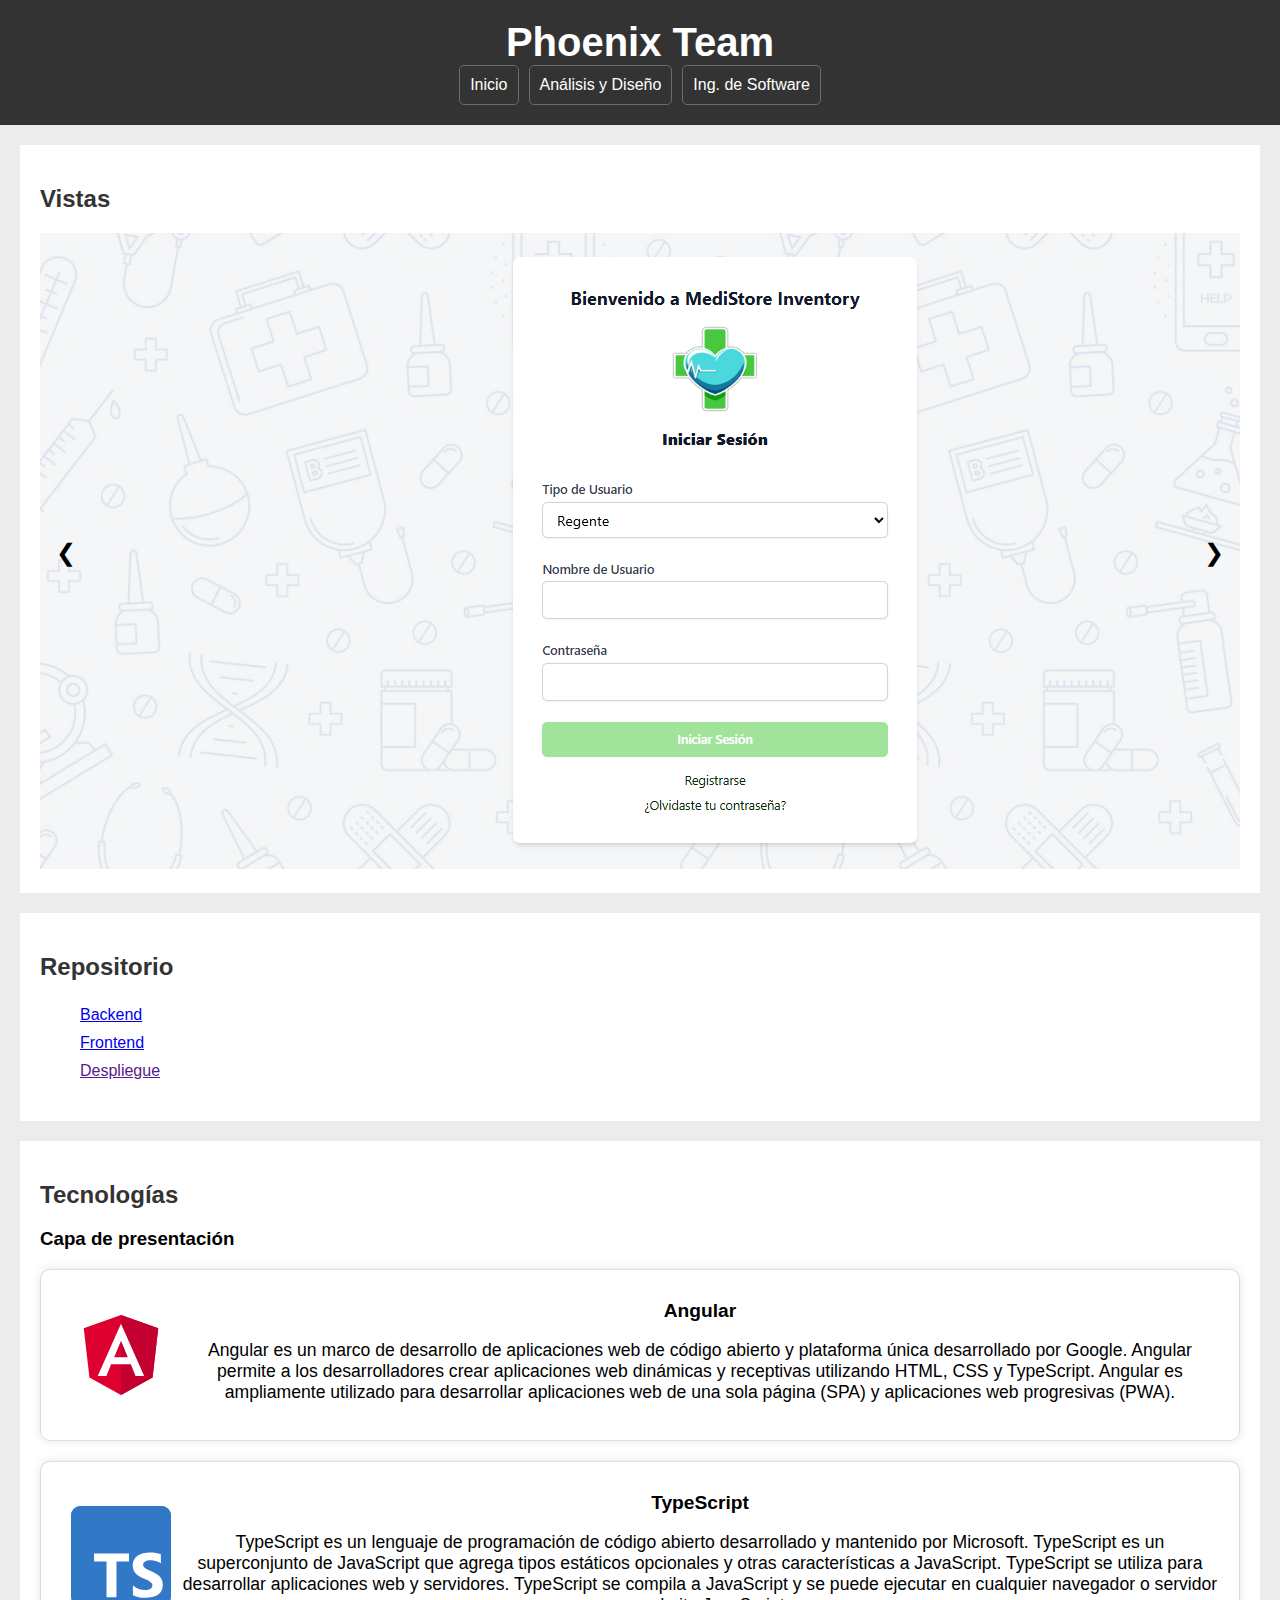
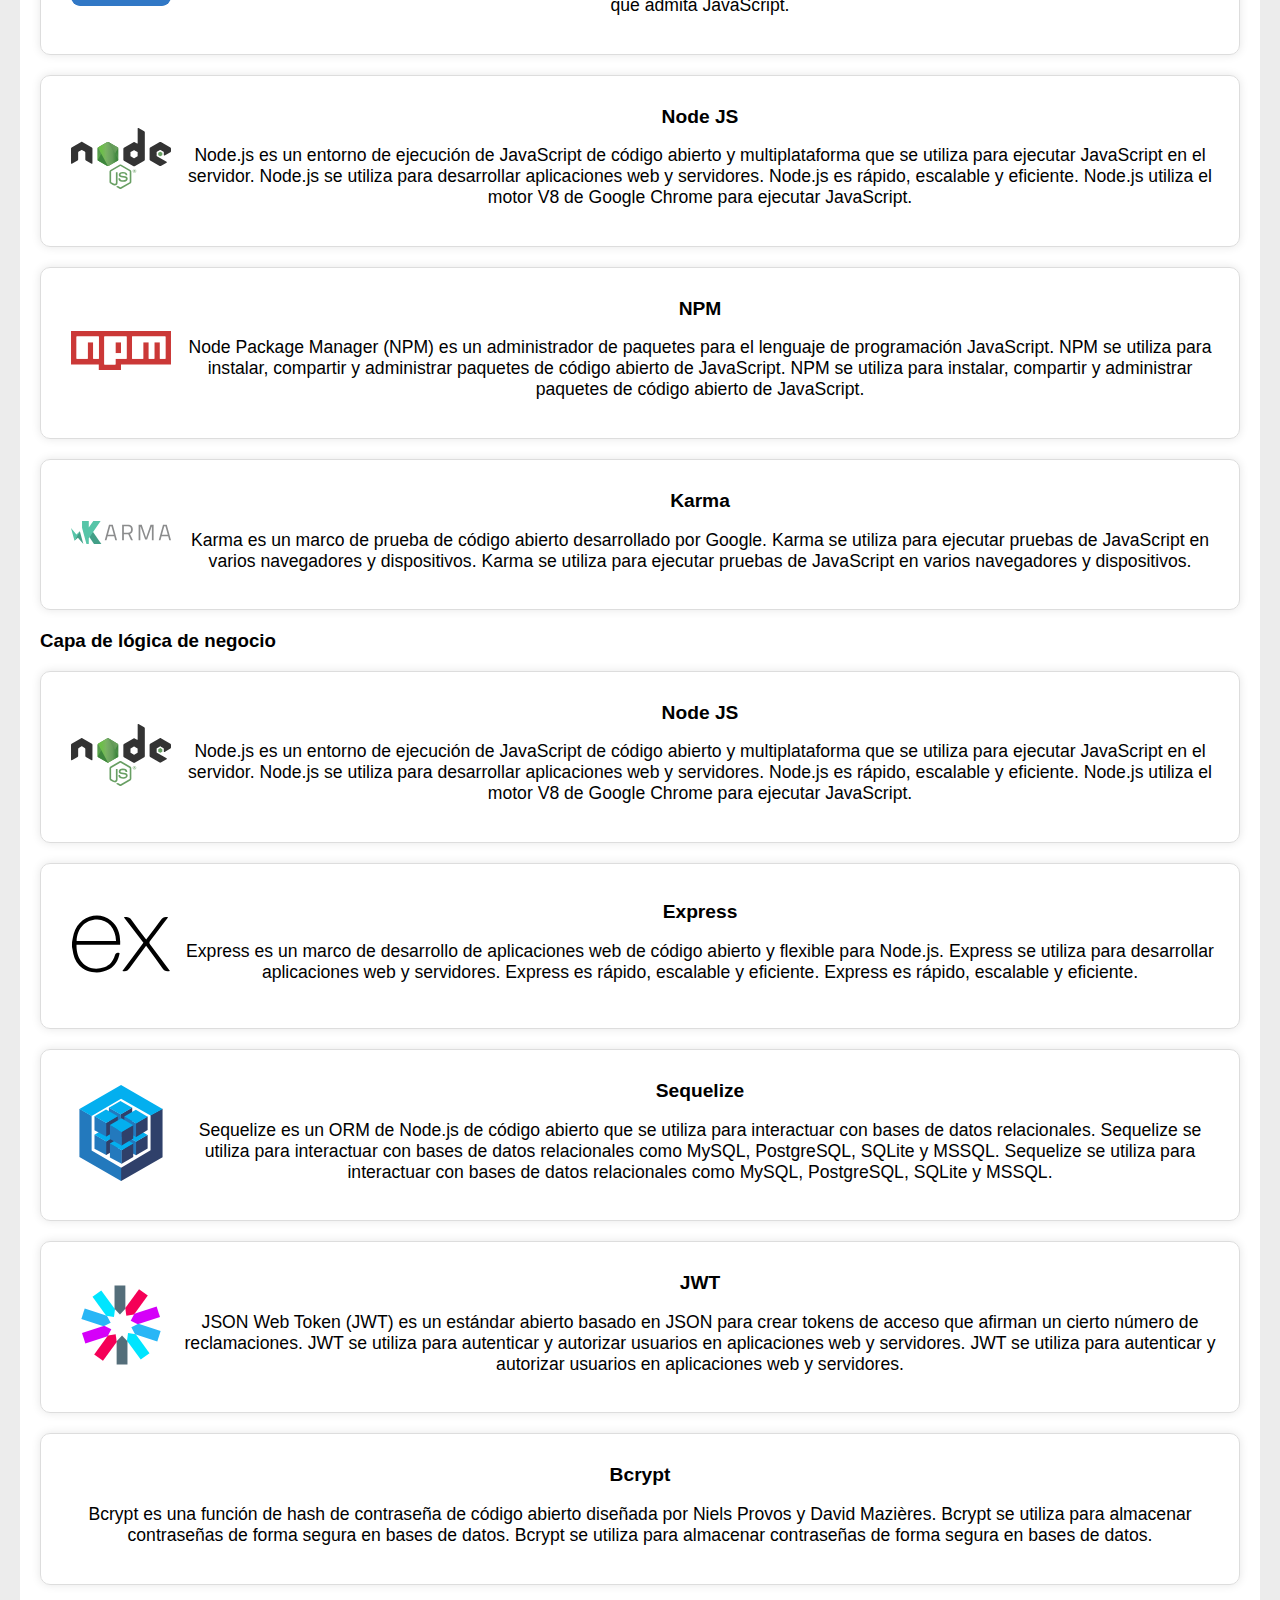
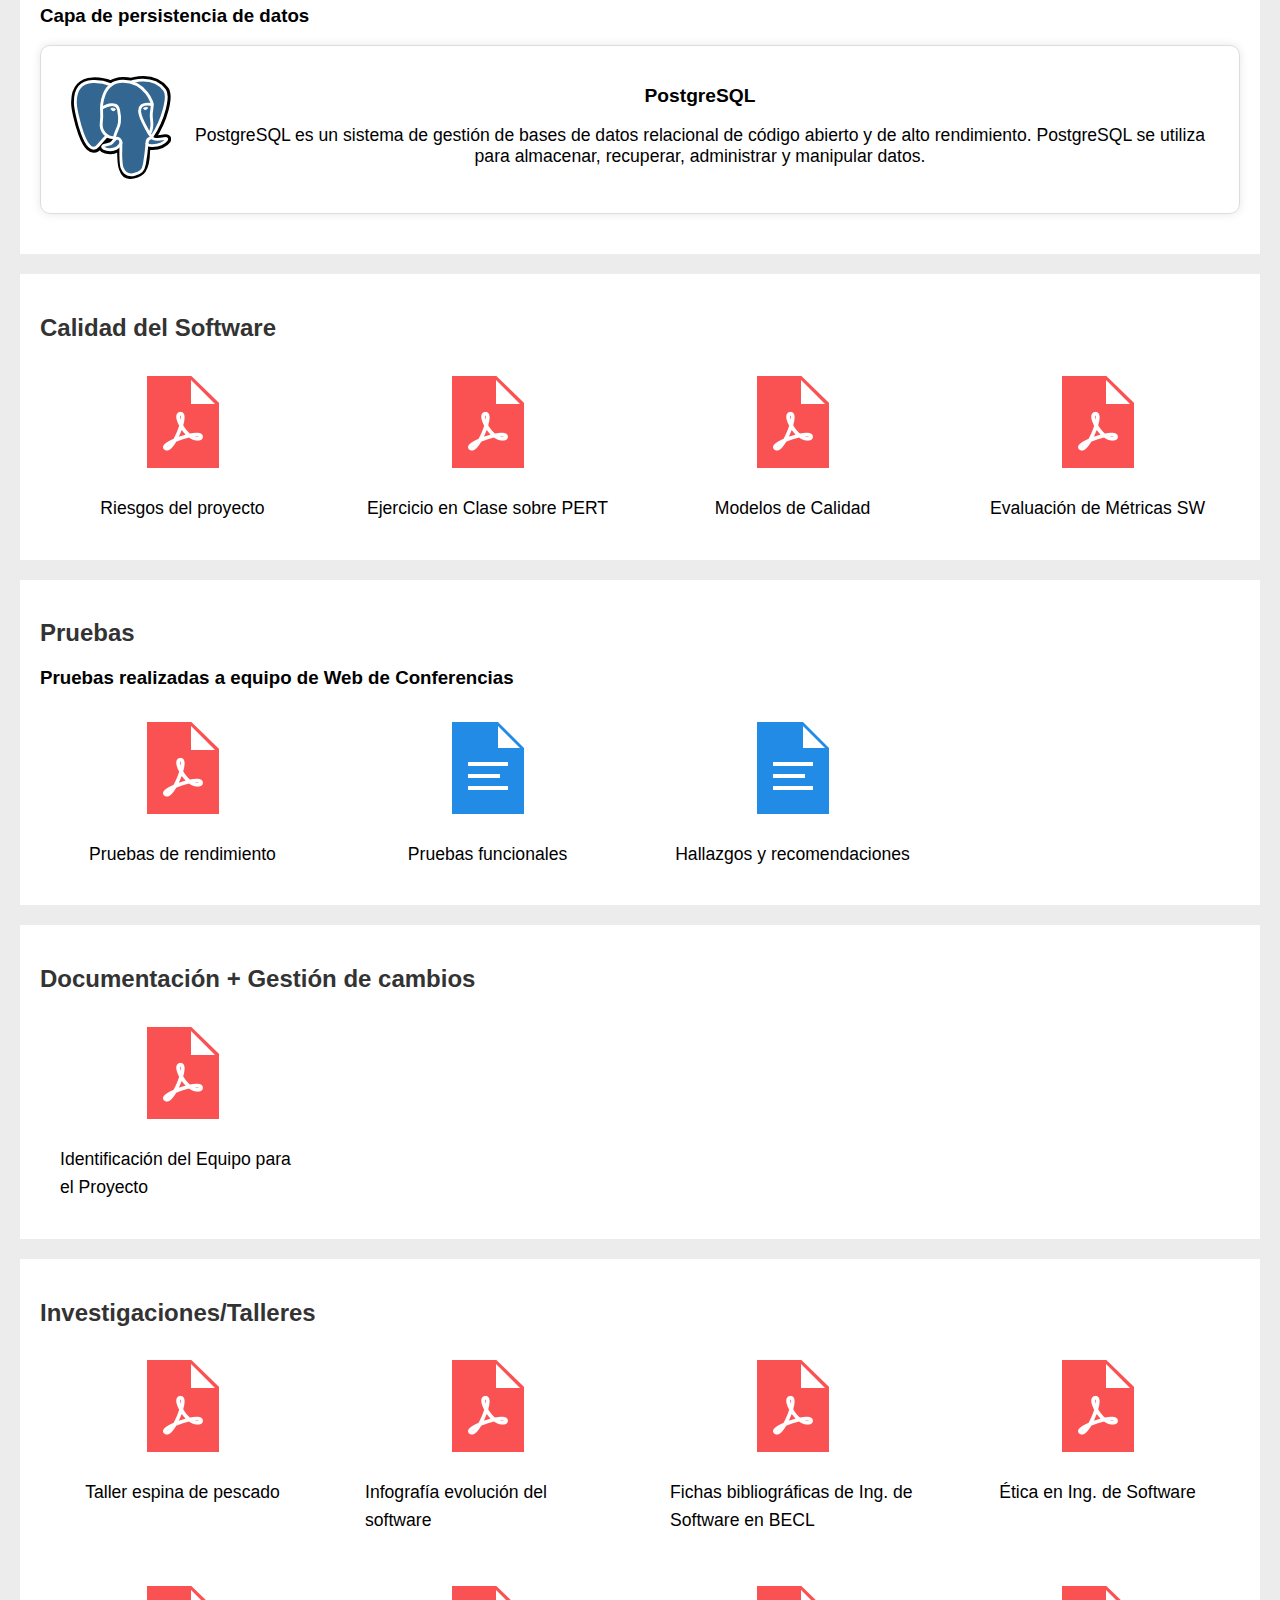
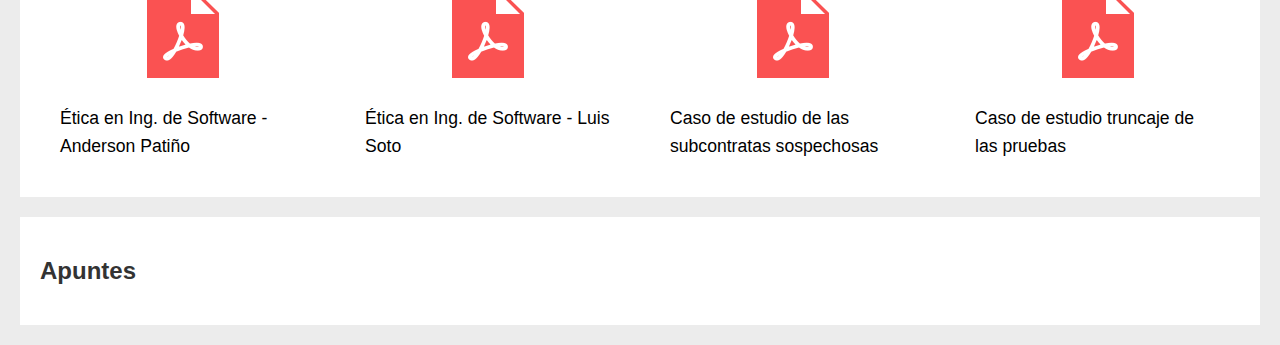
==== commit 636f8007: "Agregar sección de pruebas con enlaces a documentos de rendimiento y funcionales" ====
--- a/src/app/pages/ing-soft.html
+++ b/src/app/pages/ing-soft.html
@@ -328,7 +328,45 @@
       </section>
       <section class="avances content-block">
         <h2>Pruebas</h2>
-        <div class="documents-card--container"></div>
+        <h3>Pruebas realizadas a equipo de Web de Conferencias</h3>
+        <div class="documents-card--container">
+          <div
+            class="document-card"
+            onclick="redirectToDocument('https://drive.google.com/file/d/1n1q6BQk4cumbl0PPtusp_aOpzw7Lu_pN/view')"
+          >
+            <div class="icon-document">
+              <img src="../../../assets/icons/icons8-pdf-100.png" alt="PDF" />
+            </div>
+            <div class="document-info">
+              <p>Pruebas de rendimiento</p>
+            </div>
+          </div>
+          <div
+            class="document-card"
+            onclick="redirectToDocument('https://docs.google.com/document/d/1KdyWIwlndRK-ctX-oZSAuEsxF8qBKCv14R4isz-fkFY/edit?tab=t.0#heading=h.c2sho866fwsj')"
+          >
+            <div class="icon-document">
+              <img src="../../../assets/icons/icons8-document.svg" alt="PDF" />
+            </div>
+            <div class="document-info">
+              <p>Pruebas funcionales</p>
+            </div>
+          </div>
+          <div
+            class="document-card"
+            onclick="redirectToDocument('https://docs.google.com/document/d/14fStuLkU0dxfATistf0g3KyllTcjzDJpUxce5ryu-BU/edit?tab=t.0')"
+          >
+            <div class="icon-document">
+              <img src="../../../assets/icons/icons8-document.svg" alt="PDF" />
+            </div>
+            <div class="document-info">
+              <p>Hallazgos y recomendaciones</p>
+            </div>
+          </div>  
+        </div>
+        <div class="documents-card--container">
+          
+        </div>
       </section>
       <section class="avances content-block">
         <h2>Documentación + Gestión de cambios</h2>
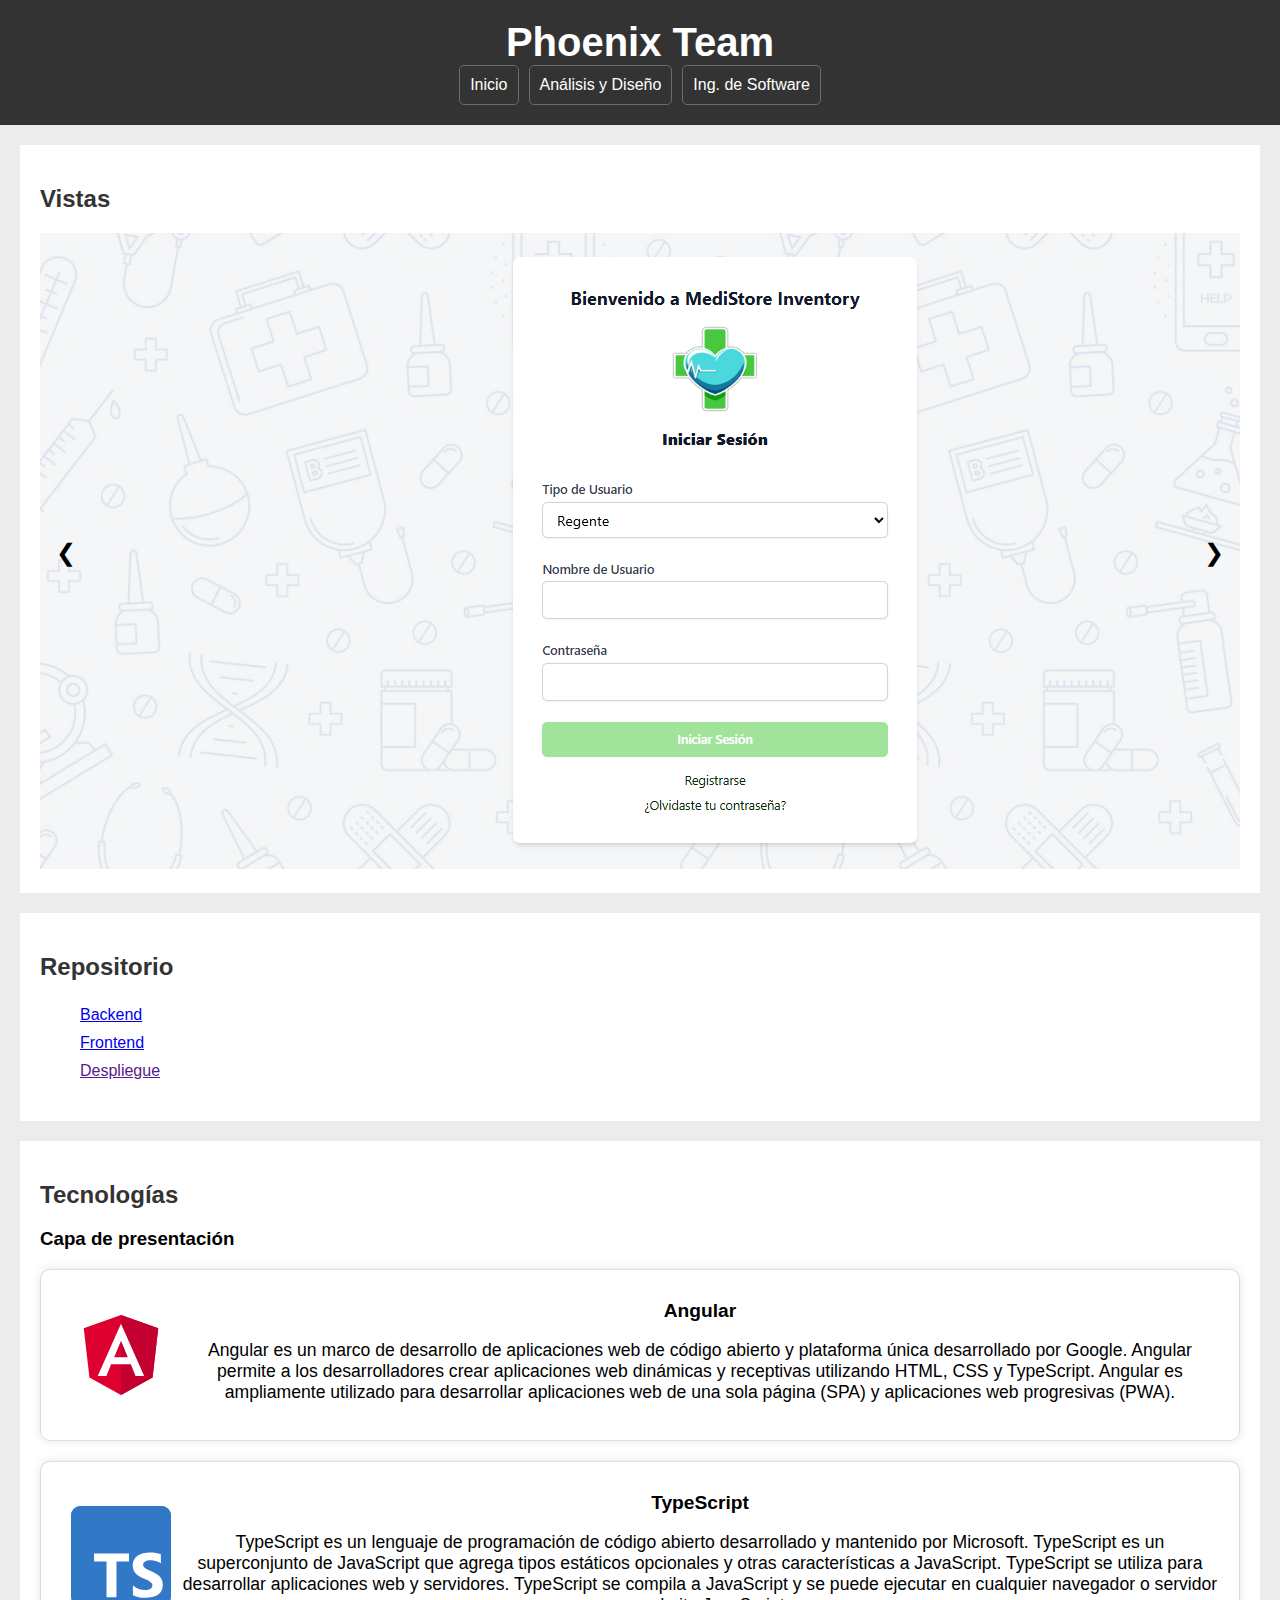
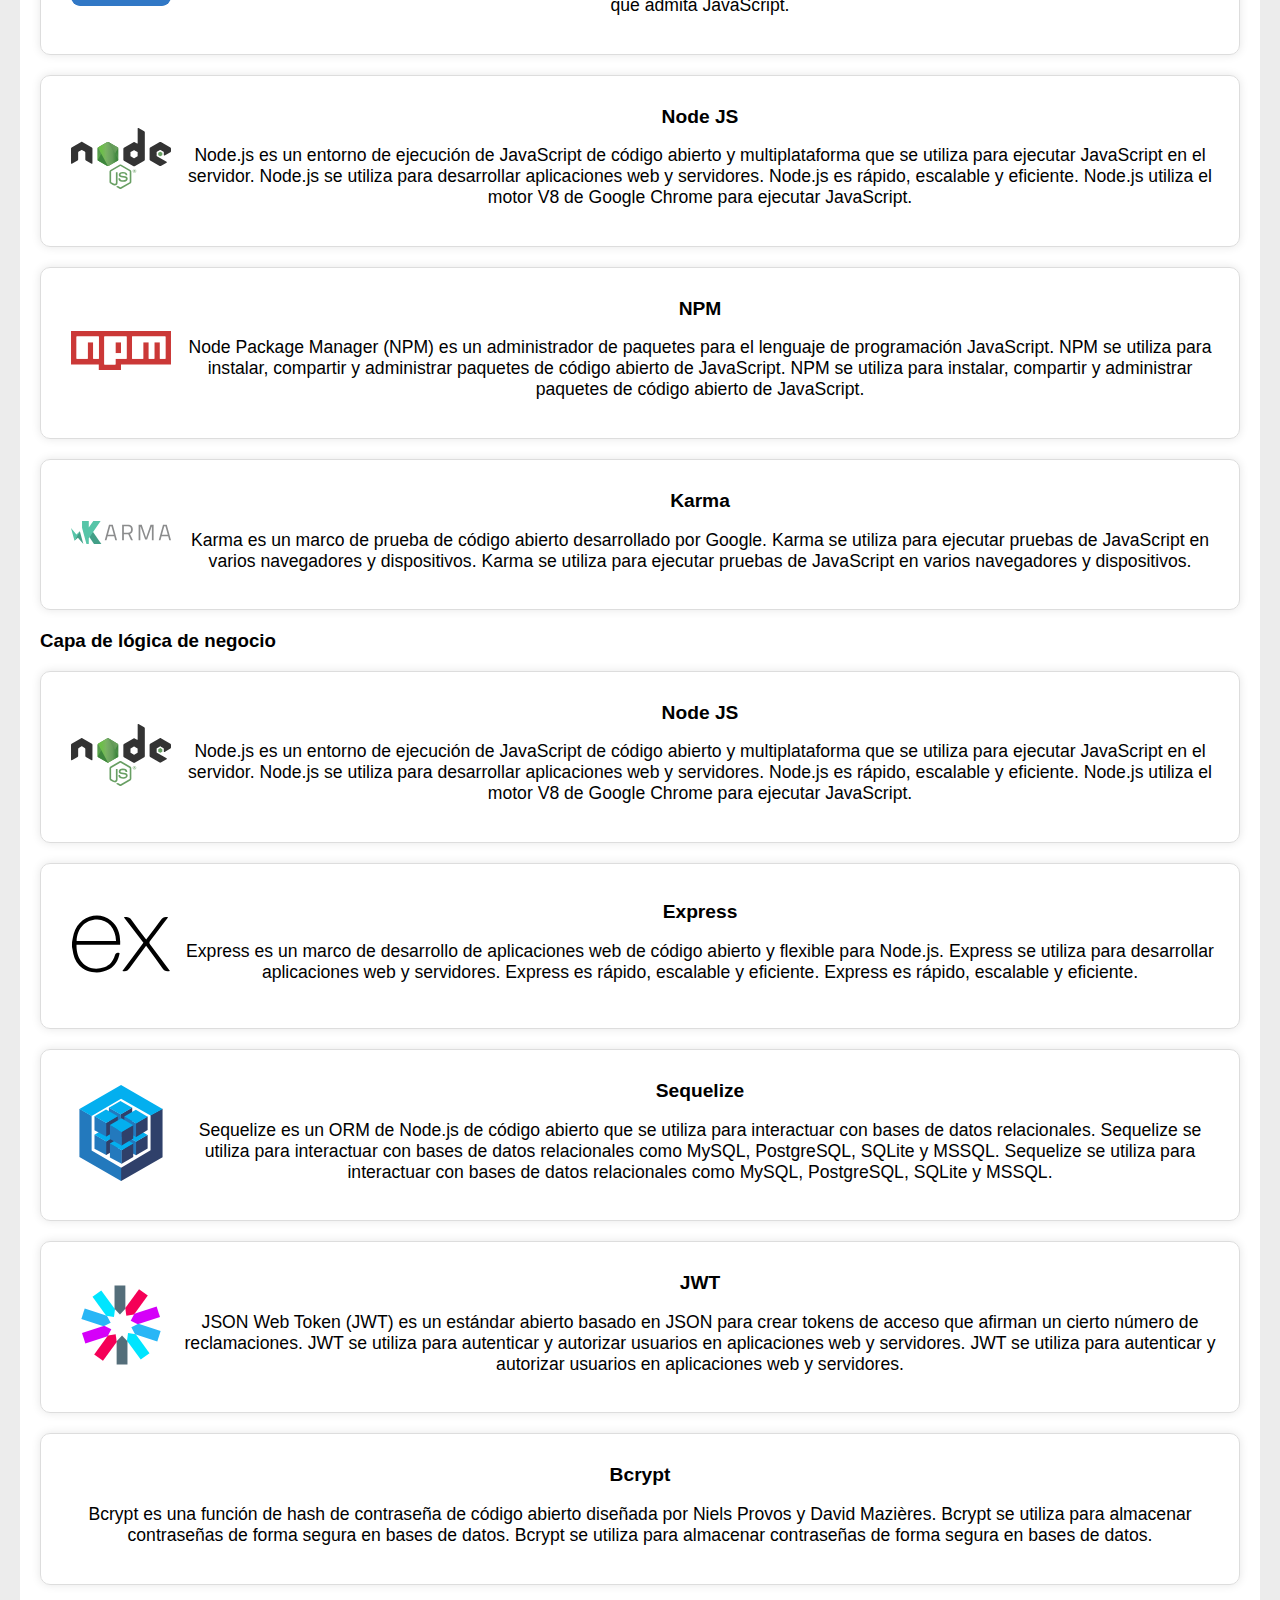
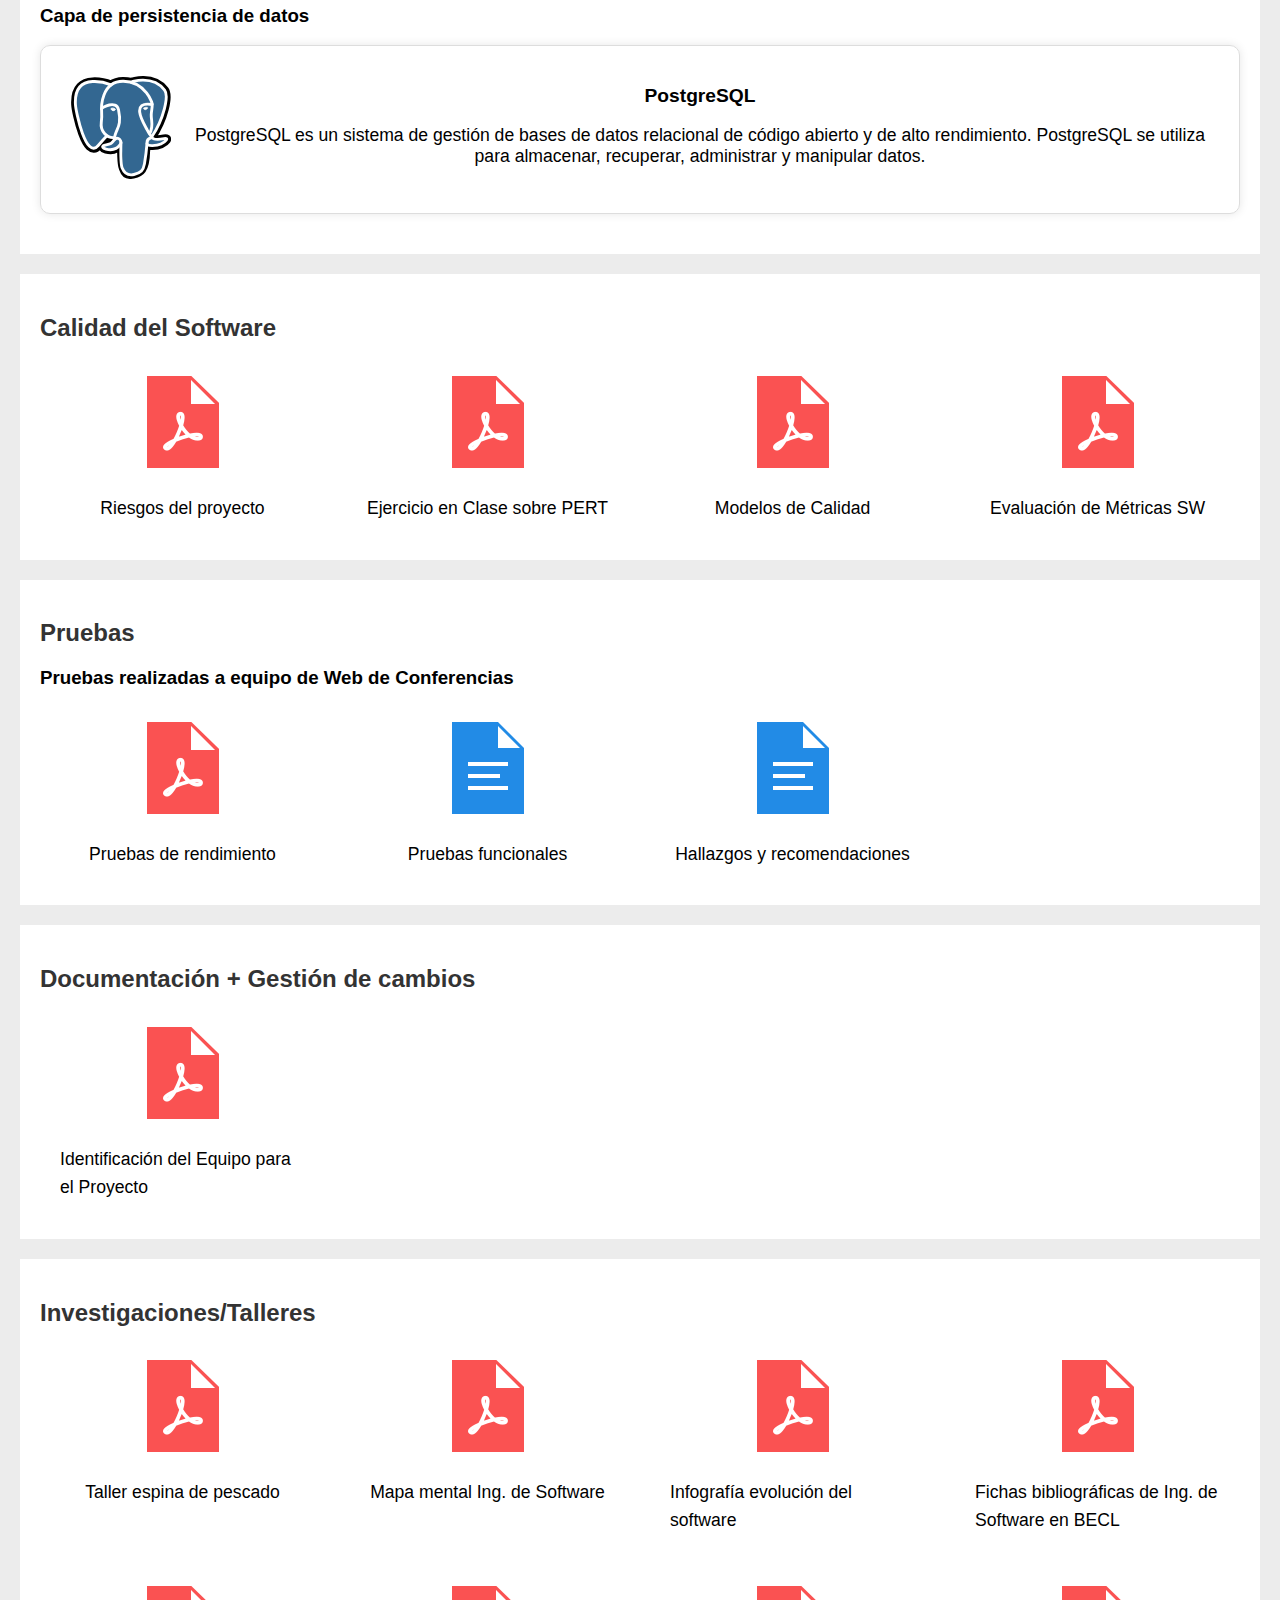
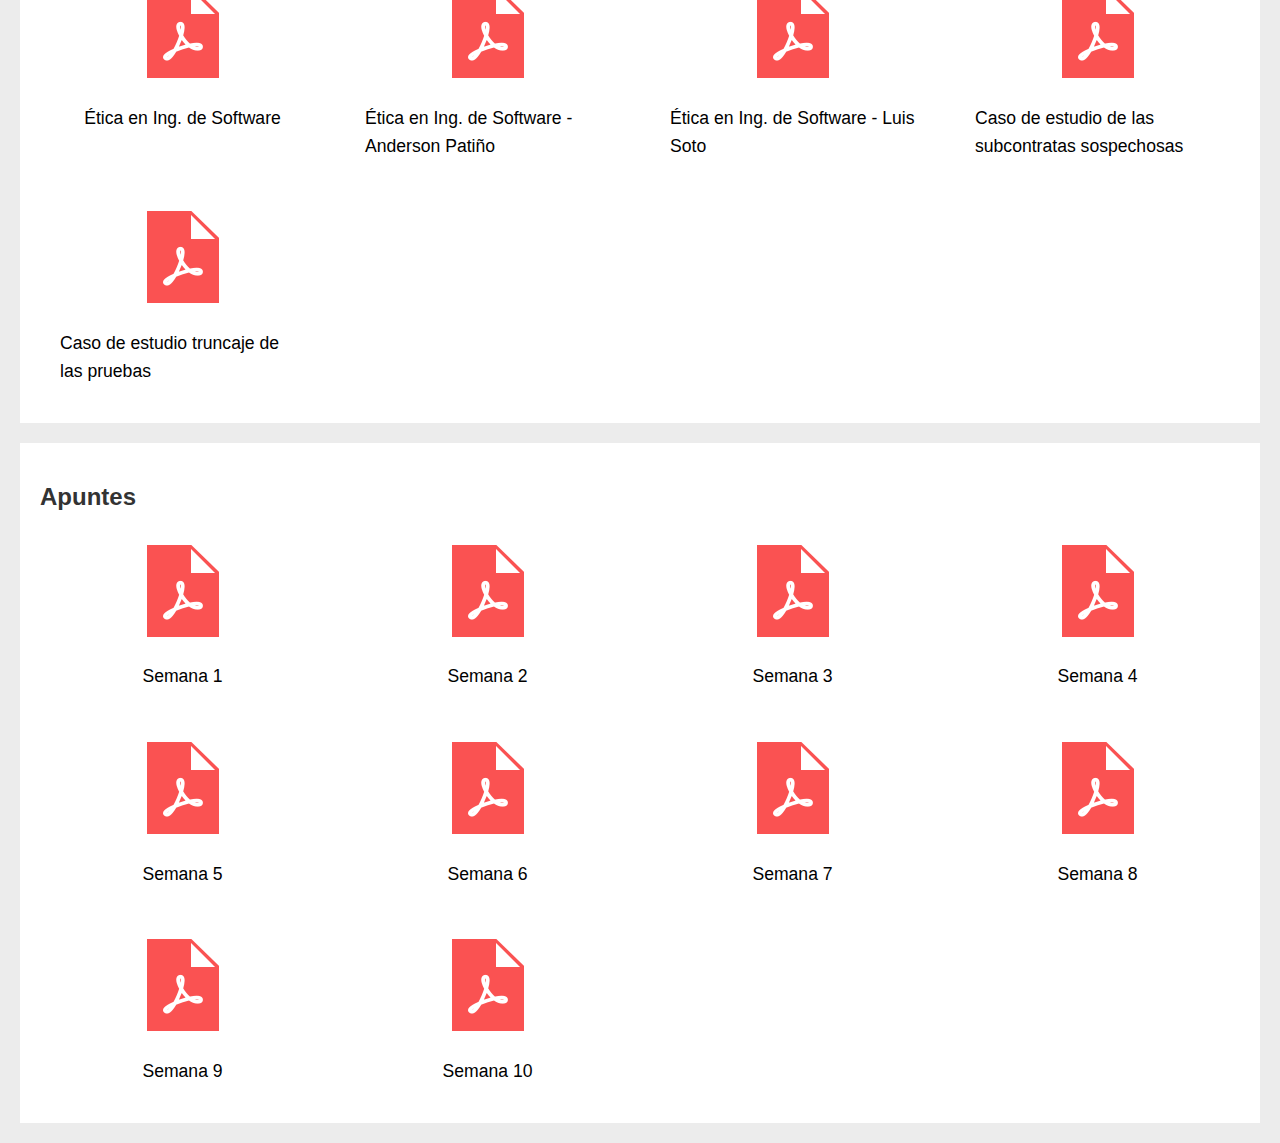
==== commit 9cf091b0: "Agregar nuevos documentos y enlaces para las semanas en la sección de apuntes" ====
--- a/src/app/pages/ing-soft.html
+++ b/src/app/pages/ing-soft.html
@@ -362,11 +362,9 @@
             <div class="document-info">
               <p>Hallazgos y recomendaciones</p>
             </div>
-          </div>  
-        </div>
-        <div class="documents-card--container">
-          
-        </div>
+          </div>
+        </div>
+        <div class="documents-card--container"></div>
       </section>
       <section class="avances content-block">
         <h2>Documentación + Gestión de cambios</h2>
@@ -401,6 +399,17 @@
           </div>
           <div
             class="document-card"
+            onclick="redirectToDocument('https://drive.google.com/file/d/19-Y7kPbCxztIWjiwxO6Jhdiszj3-D1By/view')"
+          >
+            <div class="icon-document">
+              <img src="../../../assets/icons/icons8-pdf-100.png" alt="PDF" />
+            </div>
+            <div class="document-info">
+              <p>Mapa mental Ing. de Software</p>
+            </div>
+          </div>
+          <div
+            class="document-card"
             onclick="redirectToDocument('https://drive.google.com/file/d/1DpFIWfwj34RSDGwc9YLYraA6qWi8cxH7/view')"
           >
             <div class="icon-document">
@@ -481,7 +490,91 @@
 
       <section class="apuntes content-block">
         <h2>Apuntes</h2>
-        <div class="documents-card--container"></div>
+        <div class="documents-card--container">
+          <div
+            class="document-card"
+            onclick="redirectToDocument('https://drive.google.com/file/d/1-zCvKi_0z2LXN9UBNFaevdYptegDPcmq/view?usp=drive_link')"
+          >
+            <div class="icon-document">
+              <img src="../../../assets/icons/icons8-pdf-100.png" alt="PDF" />
+            </div>
+            <div class="document-info">
+              <p>Semana 1</p>
+            </div>
+          </div>
+          <div class="document-card" onclick="redirectToDocument('https://drive.google.com/file/d/1uz1JeZbV6yW0HIvpUgpyJ7NJhTrkwAp7/view?usp=drive_link')">
+            <div class="icon-document">
+              <img src="../../../assets/icons/icons8-pdf-100.png" alt="PDF" />
+            </div>
+            <div class="document-info">
+              <p>Semana 2</p>
+            </div>
+          </div>
+          <div class="document-card" onclick="redirectToDocument('https://drive.google.com/file/d/1GqycnA1hFp-DMklMYWCaK6BTeANdcZiu/view?usp=drive_link')">
+            <div class="icon-document">
+              <img src="../../../assets/icons/icons8-pdf-100.png" alt="PDF" />
+            </div>
+            <div class="document-info">
+              <p>Semana 3</p>
+            </div>
+          </div>
+          <div class="document-card" onclick="redirectToDocument('')">
+            <div class="icon-document">
+              <img src="../../../assets/icons/icons8-pdf-100.png" alt="PDF" />
+            </div>
+            <div class="document-info">
+              <p>Semana 4</p>
+            </div>
+          </div>
+          <div class="document-card" onclick="redirectToDocument('https://drive.google.com/file/d/1r_eJbqgVmCQoBbyegxHRTeQF3tiKc955/view?usp=drive_link')">
+            <div class="icon-document">
+              <img src="../../../assets/icons/icons8-pdf-100.png" alt="PDF" />
+            </div>
+            <div class="document-info">
+              <p>Semana 5</p>
+            </div>
+          </div>
+          <div class="document-card" onclick="redirectToDocument('https://drive.google.com/file/d/1cbeScIpZ0a5OC2eSW2c0XNyB4QJQqJ-9/view?usp=drive_link')">
+            <div class="icon-document">
+              <img src="../../../assets/icons/icons8-pdf-100.png" alt="PDF" />
+            </div>
+            <div class="document-info">
+              <p>Semana 6</p>
+            </div>
+          </div>
+          <div class="document-card" onclick="redirectToDocument('https://drive.google.com/file/d/1605EkkYOco4ABSxd9-6KfDLnCVStKmW4/view?usp=drive_link')">
+            <div class="icon-document">
+              <img src="../../../assets/icons/icons8-pdf-100.png" alt="PDF" />
+            </div>
+            <div class="document-info">
+              <p>Semana 7</p>
+            </div>
+          </div>
+          <div class="document-card" onclick="redirectToDocument('https://drive.google.com/file/d/1SZxr0UP1YozgM8_GqfAGFPHupFPTVkqu/view?usp=drive_link')">
+            <div class="icon-document">
+              <img src="../../../assets/icons/icons8-pdf-100.png" alt="PDF" />
+            </div>
+            <div class="document-info">
+              <p>Semana 8</p>
+            </div>
+          </div>
+          <div class="document-card" onclick="redirectToDocument('https://drive.google.com/file/d/1ZEirzOVn-AIhCUIHbOJi6dmqWcnzlKuM/view?usp=drive_link')">
+            <div class="icon-document">
+              <img src="../../../assets/icons/icons8-pdf-100.png" alt="PDF" />
+            </div>
+            <div class="document-info">
+              <p>Semana 9</p>
+            </div>
+          </div>
+          <div class="document-card" onclick="redirectToDocument('https://drive.google.com/file/d/1L5W3S26nBPN4du3D-NaexJ3HN5gNnp7I/view?usp=drive_link')">
+            <div class="icon-document">
+              <img src="../../../assets/icons/icons8-pdf-100.png" alt="PDF" />
+            </div>
+            <div class="document-info">
+              <p>Semana 10</p>
+            </div>
+          </div>
+        </div>
       </section>
     </main>
     <script src="./js/carrusel.js"></script>
